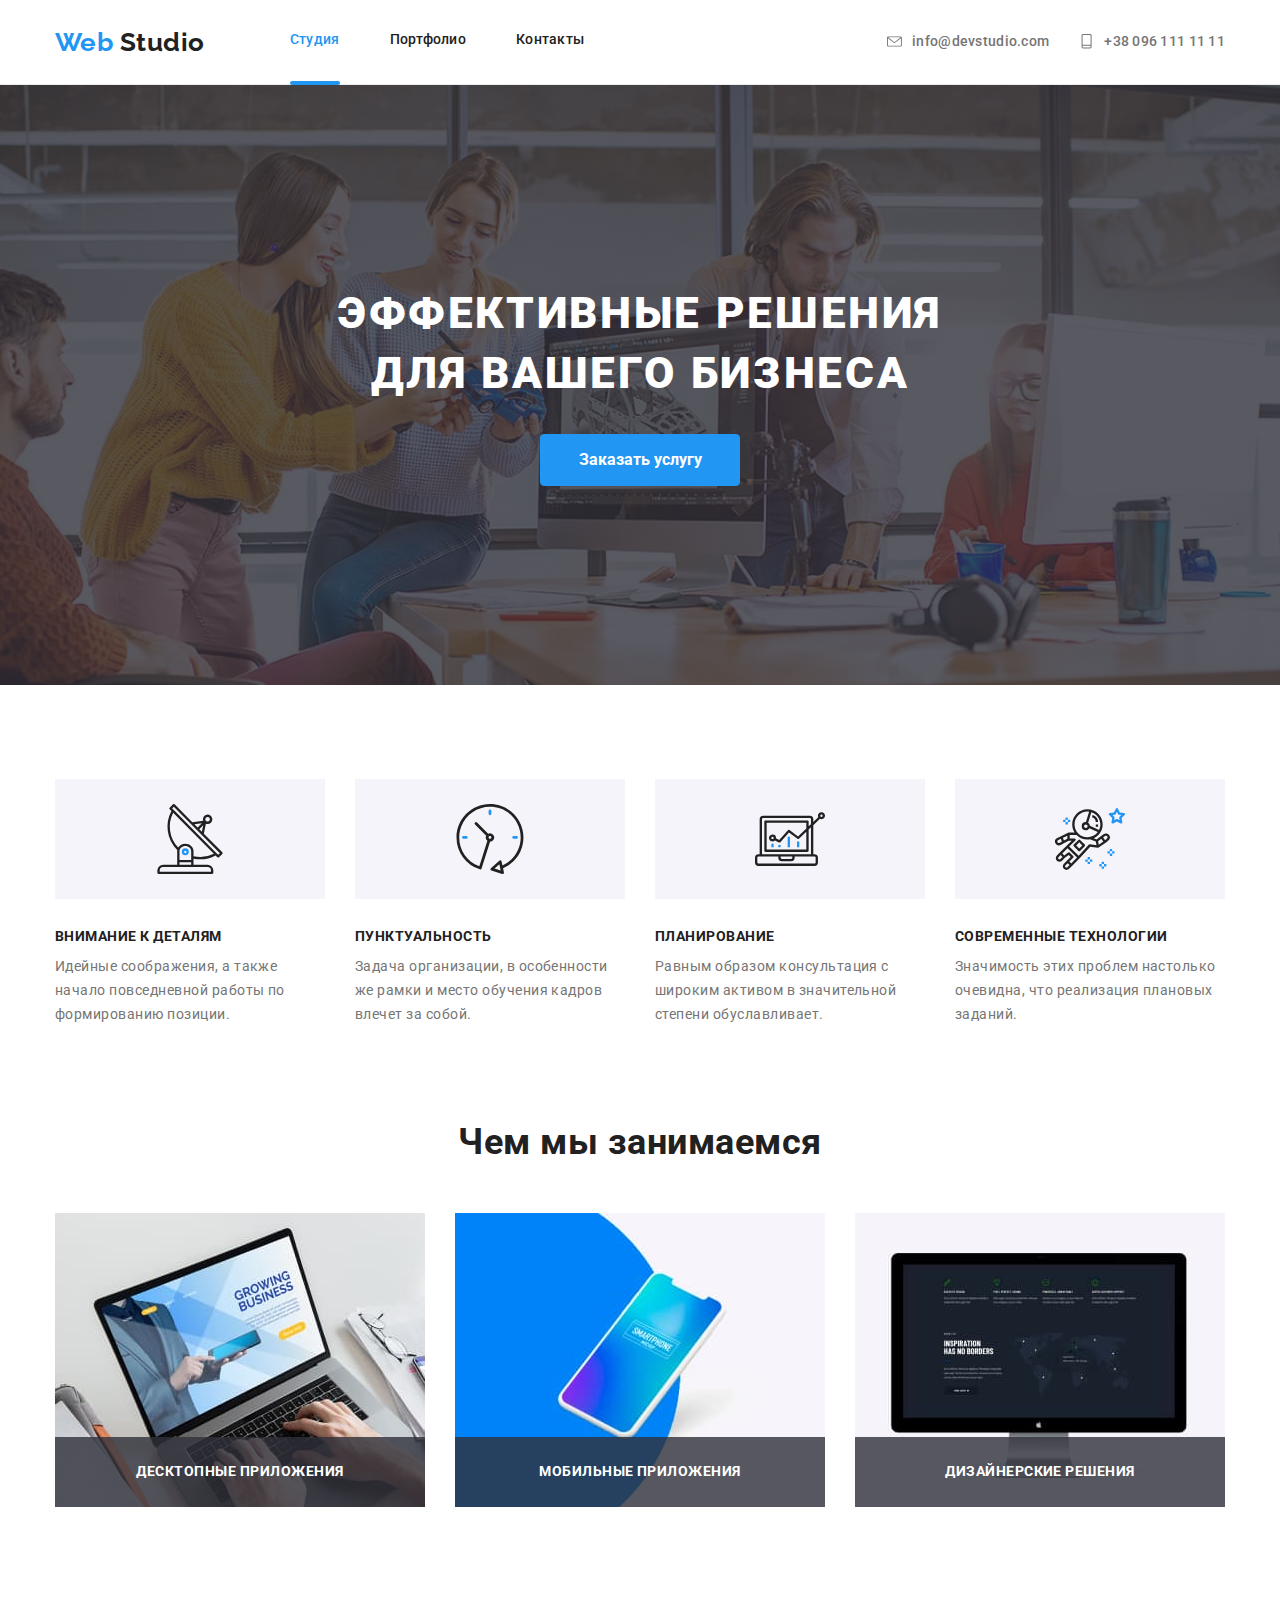
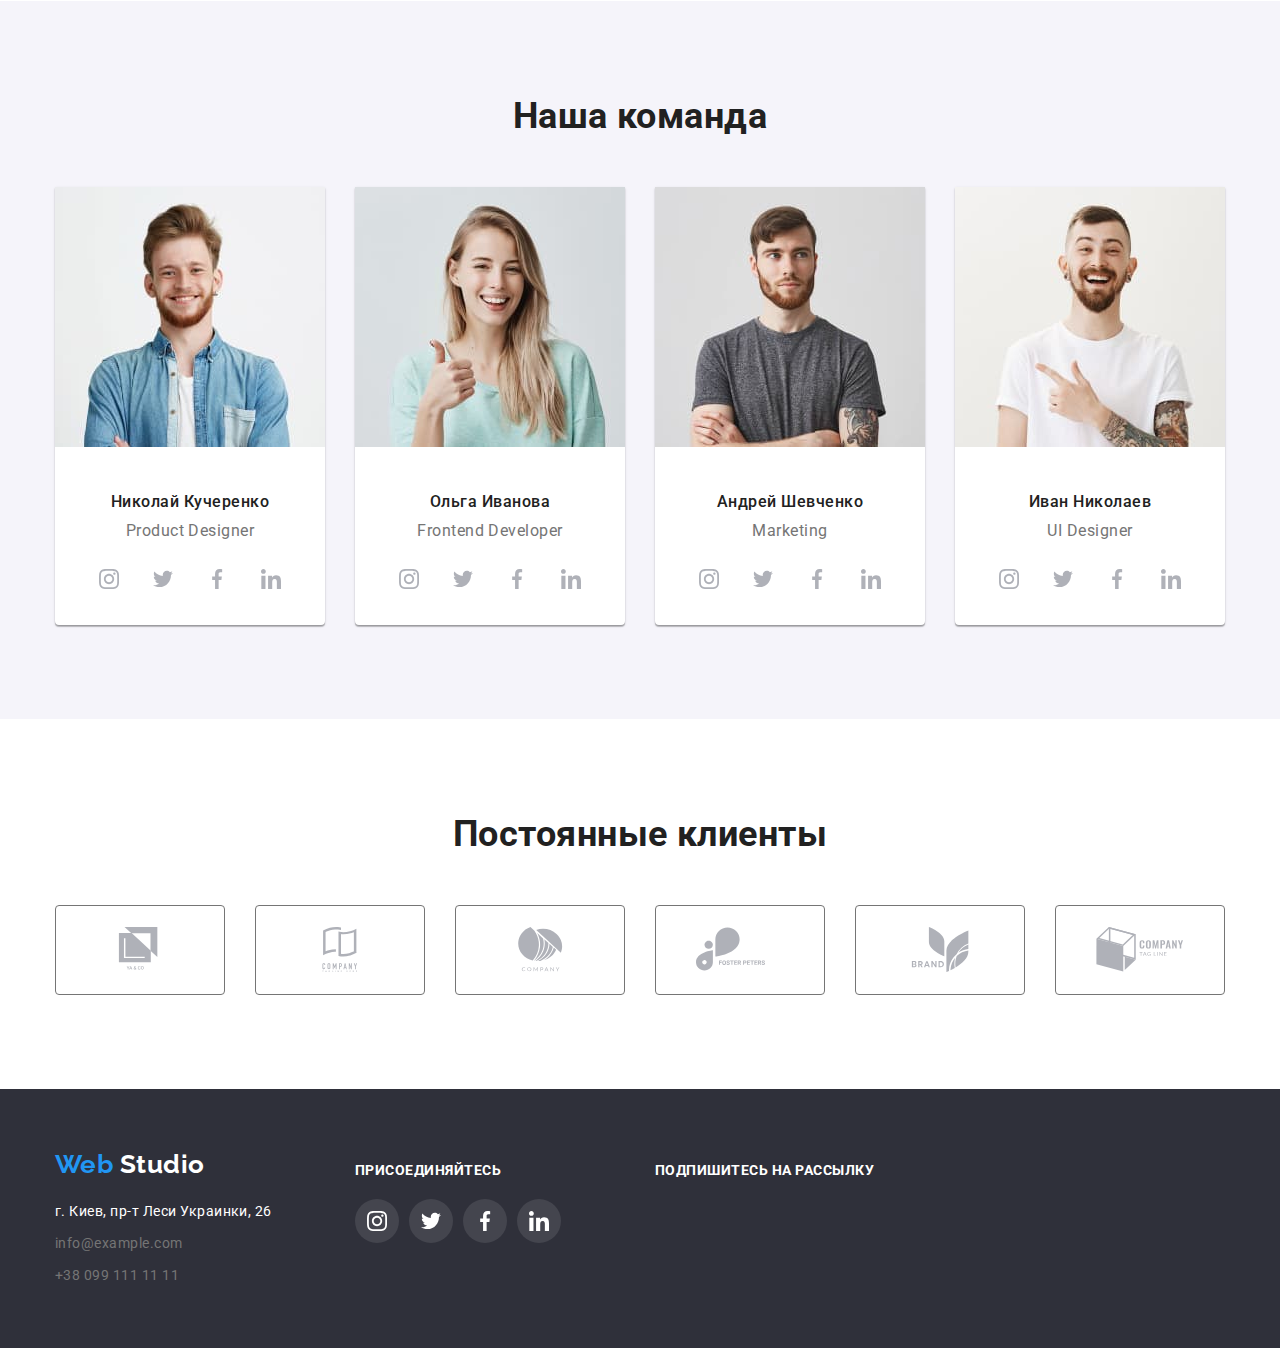
==== index.html @ 61d201f2 "create repository" ====
<!DOCTYPE html>
<html lang="ru">
  <head>
    <meta charset="UTF-8" />
    <meta name="viewport" content="width=device-width, initial-scale=1.0" />
    <title>Document</title>
    <link
      href="https://fonts.googleapis.com/css2?family=Raleway:wght@700&family=Roboto:wght@400;500;700&display=swap"
      rel="stylesheet"
    />
    <link
      rel="stylesheet"
      href="https://cdnjs.cloudflare.com/ajax/libs/modern-normalize/0.6.0/modern-normalize.min.css"
    />
    <link rel="stylesheet" href="./css/styles.css" />
  </head>
  <body class="page">
    <header>
      <div class="container header">
        <a href="./index.html" class="logo">
          Web <span class="logo-color">Studio</span></a
        >
        <nav class="header-nav">
          <ul class="site-nav">
            <li class="item">
              <a href="./index.html" class="link link-current">Студия</a>
            </li>
            <li class="item">
              <a href="./portfolio.html" class="link">Портфолио</a>
            </li>
            <li class="item"><a href="" class="link">Контакты</a></li>
          </ul>
        </nav>
        <ul class="auth-nav">
          <li class="adress">
            <a href="info@devstudio.com" class="adress-link">
              <svg class="svg-item-envelop">
                <use href="./sprite/symb.svg#icon-envelope"></use>
              </svg>
              info@devstudio.com</a
            >
          </li>
          <li class="adress">
            <a href="tel:+380961111111" class="adress-link">
              <svg class="svg-item-envelop">
                <use href="./sprite/symb.svg#icon-telephone"></use>
              </svg>
              +38 096 111 11 11</a
            >
          </li>
        </ul>
      </div>
    </header>
    <main>
      <section class="hero">
        <div class="hero-block">
          <h1 class="hero-title">
            Эффективные решения для вашего бизнеса
          </h1>
          <button class="button">Заказать услугу</button>
        </div>
      </section>
      <section class="section advantages">
        <div class="container">
          <h2 class="section-title visually-hidden">Наши качества</h2>
          <ul class="section-list">
            <li class="advantages-item">
              <h3 class="advantages-item-title">Внимание к деталям</h3>
              <p class="advantages-text">
                Идейные соображения, а также начало повседневной работы по
                формированию позиции.
              </p>
            </li>
            <li class="advantages-item">
              <h3 class="advantages-item-title">Пунктуальность</h3>
              <p class="advantages-text">
                Задача организации, в особенности же рамки и место обучения
                кадров влечет за собой.
              </p>
            </li>
            <li class="advantages-item">
              <h3 class="advantages-item-title">Планирование</h3>
              <p class="advantages-text">
                Равным образом консультация с широким активом в значительной
                степени обуславливает.
              </p>
            </li>
            <li class="advantages-item">
              <h3 class="advantages-item-title">Современные технологии</h3>
              <p class="advantages-text">
                Значимость этих проблем настолько очевидна, что реализация
                плановых заданий.
              </p>
            </li>
          </ul>
        </div>
      </section>
      <section class="section specialty">
        <div class="container">
          <h2 class="section-title skills">Чем мы занимаемся</h2>
          <ul class="section-list">
            <li class="specialty-item">
              <img src="./img/img1.jpg" alt="" width="370" />
              <h3 class="specialty-title">Десктопные приложения</h3>
            </li>
            <li class="specialty-item">
              <img src="./img/box.jpg" alt="" width="370" />
              <h3 class="specialty-title">Мобильные приложения</h3>
            </li>
            <li class="specialty-item">
              <img src="./img/img2.jpg" alt="" width="370" />
              <h3 class="specialty-title">Дизайнерские решения</h3>
            </li>
          </ul>
        </div>
      </section>
      <section class="section team">
        <div class="container">
          <h2 class="section-title title-team">Наша команда</h2>
          <ul class="section-list">
            <li class="team-item">
              <img src="./img/img3.jpg" alt="" width="270" />
              <div class="team-box">
                <h3 class="team-title">Николай Кучеренко</h3>
                <p class="team-worker">Product Designer</p>
                <ul class="icon-list">
                  <li>
                    <a href="#" aria-label="Instagram" class="team-link">
                      <svg class="icon-social-link">
                        <use
                          href="./sprite/symb.svg#icon-social-link-instagram"
                        ></use>
                      </svg>
                    </a>
                  </li>

                  <li>
                    <a href="#" aria-label="Twitter" class="team-link">
                      <svg class="icon-social-link">
                        <use
                          href="./sprite/symb.svg#icon-social-link-twitter"
                        ></use>
                      </svg>
                    </a>
                  </li>
                  <li>
                    <a href="#" aria-label="Facebook" class="team-link">
                      <svg class="icon-social-link">
                        <use
                          href="./sprite/symb.svg#icon-social-link-facebook"
                        ></use>
                      </svg>
                    </a>
                  </li>
                  <li>
                    <a href="#" aria-label="linkedin" class="team-link">
                      <svg class="icon-social-link">
                        <use
                          href="./sprite/symb.svg#icon-social-link-linkedin"
                        ></use>
                      </svg>
                    </a>
                  </li>
                </ul>
              </div>
            </li>
            <li class="team-item">
              <img src="./img/img4.jpg" alt="" width="270" />
              <div class="team-box">
                <h3 class="team-title">Ольга Иванова</h3>
                <p class="team-worker">Frontend Developer</p>
                <ul class="icon-list">
                  <li>
                    <a href="#" aria-label="Instagram" class="team-link">
                      <svg class="icon-social-link">
                        <use
                          href="./sprite/symb.svg#icon-social-link-instagram"
                        ></use>
                      </svg>
                    </a>
                  </li>
                  <li>
                    <a href="#" aria-label="Twitter" class="team-link">
                      <svg class="icon-social-link">
                        <use
                          href="./sprite/symb.svg#icon-social-link-twitter"
                        ></use>
                      </svg>
                    </a>
                  </li>
                  <li>
                    <a href="#" aria-label="Facebook" class="team-link">
                      <svg class="icon-social-link">
                        <use
                          href="./sprite/symb.svg#icon-social-link-facebook"
                        ></use>
                      </svg>
                    </a>
                  </li>
                  <li>
                    <a href="#" aria-label="linkedin" class="team-link">
                      <svg class="icon-social-link">
                        <use
                          href="./sprite/symb.svg#icon-social-link-linkedin"
                        ></use>
                      </svg>
                    </a>
                  </li>
                </ul>
              </div>
            </li>
            <li class="team-item">
              <img src="./img/img5.jpg" alt="" width="270" />
              <div class="team-box">
                <h3 class="team-title">Андрей Шевченко</h3>
                <p class="team-worker">Marketing</p>
                <ul class="icon-list">
                  <li>
                    <a href="#" aria-label="Instagram" class="team-link">
                      <svg class="icon-social-link">
                        <use
                          href="./sprite/symb.svg#icon-social-link-instagram"
                        ></use>
                      </svg>
                    </a>
                  </li>
                  <li>
                    <a href="#" aria-label="Twitter" class="team-link">
                      <svg class="icon-social-link">
                        <use
                          href="./sprite/symb.svg#icon-social-link-twitter"
                        ></use>
                      </svg>
                    </a>
                  </li>
                  <li>
                    <a href="#" aria-label="Facebook" class="team-link">
                      <svg class="icon-social-link">
                        <use
                          href="./sprite/symb.svg#icon-social-link-facebook"
                        ></use>
                      </svg>
                    </a>
                  </li>
                  <li>
                    <a href="#" aria-label="linkedin" class="team-link">
                      <svg class="icon-social-link">
                        <use
                          href="./sprite/symb.svg#icon-social-link-linkedin"
                        ></use>
                      </svg>
                    </a>
                  </li>
                </ul>
              </div>
            </li>
            <li class="team-item">
              <img src="./img/img6.jpg " alt="" width="270" />
              <div class="team-box">
                <h3 class="team-title">Иван Николаев</h3>
                <p class="team-worker">UI Designer</p>
                <ul class="icon-list">
                  <li>
                    <a href="#" aria-label="Instagram" class="team-link">
                      <svg class="icon-social-link">
                        <use
                          href="./sprite/symb.svg#icon-social-link-instagram"
                        ></use>
                      </svg>
                    </a>
                  </li>
                  <li>
                    <a href="#" aria-label="Twitter" class="team-link">
                      <svg class="icon-social-link">
                        <use
                          href="./sprite/symb.svg#icon-social-link-twitter"
                        ></use>
                      </svg>
                    </a>
                  </li>
                  <li>
                    <a href="#" aria-label="Facebook" class="team-link">
                      <svg class="icon-social-link">
                        <use
                          href="./sprite/symb.svg#icon-social-link-facebook"
                        ></use>
                      </svg>
                    </a>
                  </li>
                  <li>
                    <a href="#" aria-label="linkedin" class="team-link">
                      <svg class="icon-social-link">
                        <use
                          href="./sprite/symb.svg#icon-social-link-linkedin"
                        ></use>
                      </svg>
                    </a>
                  </li>
                </ul>
              </div>
            </li>
          </ul>
        </div>
      </section>
      <section class="section customers">
        <div class="container">
          <h2 class="section-title">Постоянные клиенты</h2>
          <ul class="section-list customers-icon">
            <li class="customers-item">
              <a
                href="#"
                aria-label="Ссылка на компанию1"
                class="customers-link"
              >
                <svg class="icon-logo">
                  <use href="./sprite/symb.svg#icon-logo-1"></use>
                </svg>
              </a>
            </li>
            <li class="customers-item">
              <a
                href="#"
                aria-label="Ссылка на компанию2"
                class="customers-link"
              >
                <svg class="icon-logo">
                  <use href="./sprite/symb.svg#icon-logo-2"></use>
                </svg>
              </a>
            </li>
            <li class="customers-item">
              <a
                href="#"
                aria-label="Ссылка на компанию3"
                class="customers-link"
              >
                <svg class="icon-logo">
                  <use href="./sprite/symb.svg#icon-logo-3"></use>
                </svg>
              </a>
            </li>
            <li class="customers-item">
              <a
                href="#"
                aria-label="Ссылка на компанию4"
                class="customers-link"
              >
                <svg class="icon-logo">
                  <use href="./sprite/symb.svg#icon-logo-4"></use>
                </svg>
              </a>
            </li>
            <li class="customers-item">
              <a
                href="#"
                aria-label="Ссылка на компанию5"
                class="customers-link"
              >
                <svg class="icon-logo">
                  <use href="./sprite/symb.svg#icon-logo-5"></use>
                </svg>
              </a>
            </li>
            <li class="customers-item">
              <a
                href="#"
                aria-label="Ссылка на компанию6"
                class="customers-link"
              >
                <svg class="icon-logo">
                  <use href="./sprite/symb.svg#icon-logo-6"></use>
                </svg>
              </a>
            </li>
          </ul>
        </div>
      </section>
    </main>
    <footer class="footer">
      <div class="container footer-blocks">
        <div class="footer-container">
          <a href="./index.html" class="logo logo-footer"
            >Web <span class="logo-color-footer">Studio</span></a
          >
          <address class="footer-nav">
            <span class="footer-title">г. Киев, пр-т Леси Украинки, 26</span>
            <br />
            <a href="info@example.com" class="footer-adress"
              >info@example.com</a
            >
            <br />
            <a href="+380991111111" class="footer-adress">+38 099 111 11 11</a>
          </address>
        </div>
        <div class="footer-secondary-block">
          <b class="footer-title uppercase">присоединяйтесь</b>
          <ul class="icon-list-footer">
            <li class="footer-list">
              <a href="#" aria-label="Instagram" class="footer-icon-link">
                <svg class="icon-social-link-footer">
                  <use
                    href="./sprite/symb.svg#icon-social-link-instagram"
                  ></use>
                </svg>
              </a>
            </li>
            <li class="footer-list">
              <a href="#" aria-label="Twitter" class="footer-icon-link">
                <svg class="icon-social-link-footer">
                  <use href="./sprite/symb.svg#icon-social-link-twitter"></use>
                </svg>
              </a>
            </li>
            <li class="footer-list">
              <a href="#" aria-label="Facebook" class="footer-icon-link">
                <svg class="icon-social-link-footer">
                  <use href="./sprite/symb.svg#icon-social-link-facebook"></use>
                </svg>
              </a>
            </li>
            <li class="footer-list">
              <a href="#" aria-label="linkedin" class="footer-icon-link">
                <svg class="icon-social-link-footer">
                  <use href="./sprite/symb.svg#icon-social-link-linkedin"></use>
                </svg>
              </a>
            </li>
          </ul>
        </div>
        <div class="footer-secondary-block">
          <b class="footer-title uppercase">Подпишитесь на рассылку</b>
        </div>
      </div>
    </footer>
  </body>
</html>
---- css/styles.css ----
:root {
  --primary-text-color: #757575;
  --title-text-color: #212121;
  --white-title-text-color: #ffffff;
  --accent-color: #2196f3;
  --footer-text-color: rgba(255, 255, 255, 0.6);
  --portfolio-button: #f5f4fa;
  --portfolio-text: #757575;
  --background-color-footer: #2f303a;
  --border-color-portfolio: #eeeeee;
  --icon-color: #afb1b8;
  --background-icon-color: rgba(255, 255, 255, 0.1);
  --background-portfolio-img: rgba(33, 150, 243, 0.9);
}

.page {
  background-color: var(--white-title-text-color);
  color: var(--primary-text-color);

  font-family: Roboto, sans-serif;
  letter-spacing: 0.03em;
}
ul {
  list-style: none;
  margin-top: 0px;
  margin-bottom: 0px;
}

img {
  display: block;
  max-width: 100%; 
  height: auto; 
}

a {
  display: block;
  text-decoration: none;
}
main {
   border-top: solid 1px #ECECEC;
}
:hover,
:focus {
  transition: 250ms cubic-bezier(0.4, 0, 0.2, 1);
}
.section-list {
  display: flex;
  padding-left: 0px;
}
.logo {
  color: var(--accent-color);
  font-family: Raleway, sans-serif;
  text-decoration: none;

  font-weight: 700;
  font-size: 26px;
  line-height: 1.19;
  margin-right: 85px;
}
.logo-color {
  color: var(--title-text-color);
}
.logo-color-footer {
  color: var(--white-title-text-color);
}
.container {
  margin-left: auto;
  margin-right: auto;
  width: 1200px;
  padding-left: 15px;
  padding-right: 15px;
}
.section {
  padding-top: 94px;
  padding-bottom: 94px;
}
.visually-hidden {
  position: absolute !important;
  clip: rect(1px 1px 1px 1px); /* IE6, IE7 */
  clip: rect(1px, 1px, 1px, 1px);
  padding: 0 !important;
  border: 0 !important;
  height: 1px !important;
  width: 1px !important;
  overflow: hidden;
}

/*site-nav*/

.container.header {
  display: flex;
  align-items: center;
}
.site-nav {
  display: flex;
  padding-left: 0px;
}
.site-nav .item:not(:last-child) {
  margin-right: 50px;
}
.site-nav .link {
  padding-top: 32px;
  padding-bottom: 32px;
  display: block;
  color: var(--title-text-color);

  letter-spacing: 0.02em;
  text-decoration: none;
  font-weight: 500;
  font-size: 14px;
  line-height: 1.14;
}
.site-nav .link:hover,
.site-nav .link:focus {
  color: var(--accent-color);
}
.site-nav .link-current {
  color: var(--accent-color);
}
.link.link-current::after {
  display: block;
  content: "";
  width: inherit;
  height: 4px;
  background-color: var(--accent-color);
  border-radius: 2px;
  position: relative;
  top: 33px;
} 
.auth-nav {
  display: flex;
  padding-left: 0px;
  margin-left: auto;
  align-items: center;
}
.auth-nav .adress:not(:last-child) {
  margin-right: 30px;
}
.auth-nav .adress-link {
  padding-top: 32px;
  padding-bottom: 32px;
  display: flex;
  color: var(--primary-text-color);
  letter-spacing: 0.02em;
  text-decoration: none;

  font-weight: 500;
  font-size: 14px;
  line-height: 1.14;
}

.svg-item-envelop {
  width: 15px;
  height: 15px;
  fill: var(--primary-text-color);
  margin-right: 10px;
}

.adress-link:hover .svg-item-envelop,
.adress-link:focus .svg-item-envelop {
  fill: var(--accent-color);
}

.adress-link:hover,
.adress-link:focus {
  color: var(--accent-color);
}
.adress-logo {
  margin-right: 10px;
}

/* main*/

.hero {
  letter-spacing: 0.06em;
  text-align: center;
  height: 600px;
  max-width: 1600px;
  margin-left: auto;
  margin-right: auto;
  display: flex;
}
.hero {
  background-image: linear-gradient(
      rgba(47, 48, 58, 0.8),
      rgba(47, 48, 58, 0.8)
    ),
    url(../img/logo-img.jpg);
  background-color: rgba(47, 48, 58, 0.8);
  background-repeat: no-repeat;
  background-position: center;
  background-size: cover;
}
.hero-block {
  max-width: 696px;
  margin: auto;
  flex-direction: column;
  align-items: center;

}
.hero .hero-title,
.hero .button {
  color: var(--white-title-text-color);
}
.hero .hero-title {
  margin-top: 0px;
  margin-bottom: 0px;
  font-weight: 900;
  font-size: 44px;
  line-height: 1.36;
  text-transform: uppercase;
  letter-spacing: 0.06em;
}
.button {
  color: var(--white-title-text-color);
  background-color: var(--accent-color);
  border: 1px solid var(--accent-color);
  margin-top: 30px;
  display: inline-block;
  text-decoration: none;
  font-weight: 700;
  font-size: 16px;
  line-height: 1.87;
  border-radius: 4px;
  padding: 10px 32px;
  min-width: 200px;
}
.button:hover,
.button:focus {
  color: var(--accent-color);
  background-color: var(--white-title-text-color);
}
.section-title {
  color: var(--title-text-color);

  font-weight: 700;
  font-size: 36px;
  line-height: 1.17;
  text-align: center;
  margin-top: 0px;
  margin-bottom: 50px;
}
.section.team-section {
  background-color: var(--portfolio-button);
}

/*advantages*/

.section.advantages {
  padding-bottom: 0px;
}
.advantages .advantages-item:not(:last-child) {
  margin-right: 30px;
}
.advantages-link {
  margin-left: auto;
  margin-right: auto;
  padding: 25px 100px;
  background-color: var(--portfolio-button);
}
.advantages .advantages-item-title {
  color: var(--title-text-color);

  margin-top: 30px;
  margin-bottom: 0px;
  font-weight: 700;
  font-size: 14px;
  line-height: 1.14;
  text-transform: uppercase;
}
.advantages-text {
  font-size: 14px;
  line-height: 1.71;
  margin-top: 10px;
  margin-bottom: 0px;
}
.advantages-item {
  width: 270px;
}
.advantages-item::before {
  display: block;
  content: "";
  height: 120px;
  background-repeat: no-repeat;
  background-position: center;
  background-color: var(--portfolio-button);
}
.advantages-item:nth-child(1)::before {
  background-image: url(../img/antenna1.svg);
}
.advantages-item:nth-child(2)::before {
  background-image: url(../img/clock1.svg);
}
.advantages-item:nth-child(3)::before {
  background-image: url(../img/diagram1.svg);
}
.advantages-item:nth-child(4)::before {
  background-image: url(../img/astronaut1.svg);
}

/*specialty*/

.specialty .specialty-item:not(:last-child) {
  margin-right: 30px;
}
.specialty-item {
  width: 370px;
  position: relative;
}
.specialty-title {
  color: var(--white-title-text-color);
  background-image: linear-gradient(
    rgba(47, 48, 58, 0.8) 80%,
    rgba(47, 48, 58, 0.8) 80%
  );

  position: absolute;
  bottom: 0px;
  width: 100% ;

  padding-top: 27px;
  padding-bottom: 27px;
  font-weight: 700;
  font-size: 14px;
  line-height: 1.14;
  text-align: center;
  text-transform: uppercase;
  margin-top: 0px;
  margin-bottom: 0px;
  
}

/*team*/

.section.team {
  background-color: var(--portfolio-button);
}
.team .team-item:not(:last-child) {
  margin-right: 30px;
}
.team-item {
  width: 270px;
  background-color: var(--white-title-text-color);
  box-shadow: 0px 2px 1px rgba(0, 0, 0, 0.2), 0px 1px 1px rgba(0, 0, 0, 0.14),
    0px 1px 3px rgba(0, 0, 0, 0.12);
  border-radius: 0px 0px 4px 4px;
}
.team-box {
  padding: 30px 32px 24px;
}
.icon-social-link {
  width: 20px;
  height: 20px;
  fill: var(--icon-color);
}
.team-link {
  width: 44px;
  height: 44px;
  background-color: var(--white-title-text-color);
  display: flex;
  align-items: center;
  justify-content: center;
  margin-right: 10px;
  border-radius: 50%;
}
.icon-list {
  padding-left: 0px;
  display: flex;
  margin-top: 16px;
  justify-content: space-between;
}
.team-title {
  color: var(--title-text-color);
  margin-bottom: 0px;
  font-weight: 500;
  font-size: 16px;
  line-height: 1.18;
  text-align: center;
}
.team-link:hover .icon-social-link,
.team-link:focus .icon-social-link {
  fill: var(--white-title-text-color);
}
.team-link:hover,
.team-link:focus {
  background-color: var(--accent-color);
}
.team-worker {
  font-size: 16px;
  line-height: 1.18;
  text-align: center;
  margin-top: 10px;
  margin-bottom: 0px;
}

/*customers*/

.icon-logo {
  fill: var(--icon-color);
  width: 88px;
  height: 45px;
}
.section-list.customers-icon {
  display: flex
  align-items: center; 
  justify-content: center; 
}
.customers .customers-item:not(:last-child) {
  margin-right: 30px;
}
.customers-link {
  width: 170px;
  height: 90px;
  display: flex;
  align-items: center; 
  justify-content: center; 
  border: solid 1px;
  color: inherit;
  border-radius: 4px;
}
.customers-link:hover,
.customers-link:focus {
  color: var(--accent-color);
}
.customers-link:hover .icon-logo,
.customers-link:focus .icon-logo {
  fill: var(--accent-color)
}

/*footer*/

.footer-container {
  display: block;
  font-size: 14px;
  line-height: 1.71;
}
.logo-footer {
  padding-bottom: 20px;
  display: block;
}
.footer {
  background-color: var(--background-color-footer);
  padding-top: 60px;
  padding-bottom: 60px;
}
.container.footer-blocks {
  display: flex;
  /* align-items: center; */
}
.footer-blocks div {
  width: calc((50% - 45px) / 2);
  margin-right: 30px;
}
.footer-blocks div:last-child {
  width: calc(50% - 15px);
  margin-right: 0px;
}
.icon-list-footer {
  padding-left: 0px;
  display: flex;
  margin-top: 20px;
}
.icon-social-link-footer {
  width: 20px;
  height: 20px;
  fill: var(--white-title-text-color);
}
.footer-icon-link {
  display: flex;
  width: 44px;
  height: 44px;
  background-color: rgba(255, 255, 255, 0.1);
  align-items: center;
  justify-content: center;
  border-radius: 50%;
}
.footer-list:not(:last-child) {
  margin-right: 10px;
}

.footer-icon-link:hover,
.footer-icon-link:focus {
  background-color: var(--accent-color);
}
.footer-adress:hover,
.footer-adress:focus {
  color: var(--accent-color);
}
.footer-nav {
  font-style: normal;
}
.footer-title {
  color: var(--white-title-text-color);
  font-size: 14px;
  line-height: 1.71;
}
.footer-title.uppercase {
  text-transform: uppercase;
  font-weight: bold;
  font-size: 14px;
  line-height: 1.14;
}
.footer-adress {
  color: var(--primary-text-color);
  font-size: 14px;
  line-height: 1.71;
  text-decoration: none;
  display: inline-block;
  margin-top: 8px;
}
.footer-secondary-block {
  padding-top: 12px;
}

/*portfolio*/

.portfolio-page {
  padding-bottom: 94px;
}
.portfolio-main-title {
  margin-top: 0px;
  margin-bottom: 0px;
  display: none;
}
.button-list {
  padding-left: 0px;
  padding-bottom: 34px;
  display: flex;
  justify-content: center;
}
.button-item:not(:last-child) {
  margin-right: 8px;
}
.button-portfolio {
  padding: 6px 22px;
  font-weight: 500;
  font-size: 16px;
  line-height: 1.62;
  color: var(--title-text-color);
  background-color: var(--portfolio-button);
  border-style: none;
  border-radius: 4px;
}
.button-portfolio:hover,
.button-portfolio:focus {
  color: var(--white-title-text-color);
  background-color: var(--accent-color);
  box-shadow: 0px 2px 2px rgba(0, 0, 0, 0.12), 0px 1px 2px rgba(0, 0, 0, 0.08),
    0px 3px 1px rgba(0, 0, 0, 0.1);
}

.button-link .button-item:not(:last-child) {
  margin-right: 8px;
}
.portfolio-list {
  padding-left: 0px;
  display: flex;
  flex-wrap: wrap;
}
.portfolio-list .portfolio-item:not(:last-child) {
  margin-right: 30px;
  margin-bottom: 30px;
}
.portfolio-list .portfolio-item:nth-child(3n) {
  margin-right: 0px;
}

.portfolio-list .portfolio-item:nth-last-child(-n + 3) {
  margin-bottom: 0px;
}

.portfolio-item {
  width: 370px;
  border: 1px solid var(--border-color-portfolio);
}
.porfolio-icon-link {
  padding: 13.8px 12px;
}
.portfolio-list-text {
  padding: 20px 24px;
}
.portfolio-titles {
  color: var(--title-text-color);

  font-weight: 700;
  font-size: 18px;
  line-height: 2;
  letter-spacing: 0.06em;
  margin-top: 0px;
  margin-bottom: 0px;
}
.portfolio-text {
  color: var(--portfolio-text);
  font-size: 16px;
  line-height: 1.87;
  letter-spacing: 0.06em;
  margin-top: 0px;
  margin-bottom: 0px;
}
.portfolio-text-accent {
  color: var(--white-title-text-color);
  /* background-color: var(--accent-color); */

  font-size: 18px;
  line-height: 1.56;
  margin-top: 0px;
  margin-bottom: 0px;
  position: absolute;
  top: 100%;
  left: 50%;
  transform: translate(-50%, 100%);
  width: 100%;
  padding: 24px;
  opacity: 0;
   transition: all 250ms cubic-bezier(0.4, 0, 0.2, 1);
}
.portfolio-item:hover,
.portfolio-item:focus {
  box-shadow: 1px 4px 6px rgba(0, 0, 0, 0.16), 0px 4px 4px rgba(0, 0, 0, 0.06),
    0px 1px 1px rgba(0, 0, 0, 0.12);
}
.portfolio-item:hover .image-wrap::before,
.portfolio-item:focus .image-wrap::before {
  opacity: 1;
  transform: translateY(0);
  transition: all 250ms cubic-bezier(0.4, 0, 0.2, 1);
}
.portfolio-item:hover .portfolio-text-accent,
.portfolio-item:focus .portfolio-text-accent {
  opacity: 1;
  top: 50%;
  transform: translate(-50%, -50%);
}
.image-wrap::before {
  content: "";
  display: block;
  width: 100%;
  height: 100%;
  background-color: var(--background-portfolio-img);
  position: absolute; 
  opacity: 0;
  transition: all 250ms cubic-bezier(0.4, 0, 0.2, 1);
  transform: translateY(100%);
}
.portfolio-links {
  text-decoration: none;
}
.image-wrap {
  position: relative;
  overflow: hidden;
}
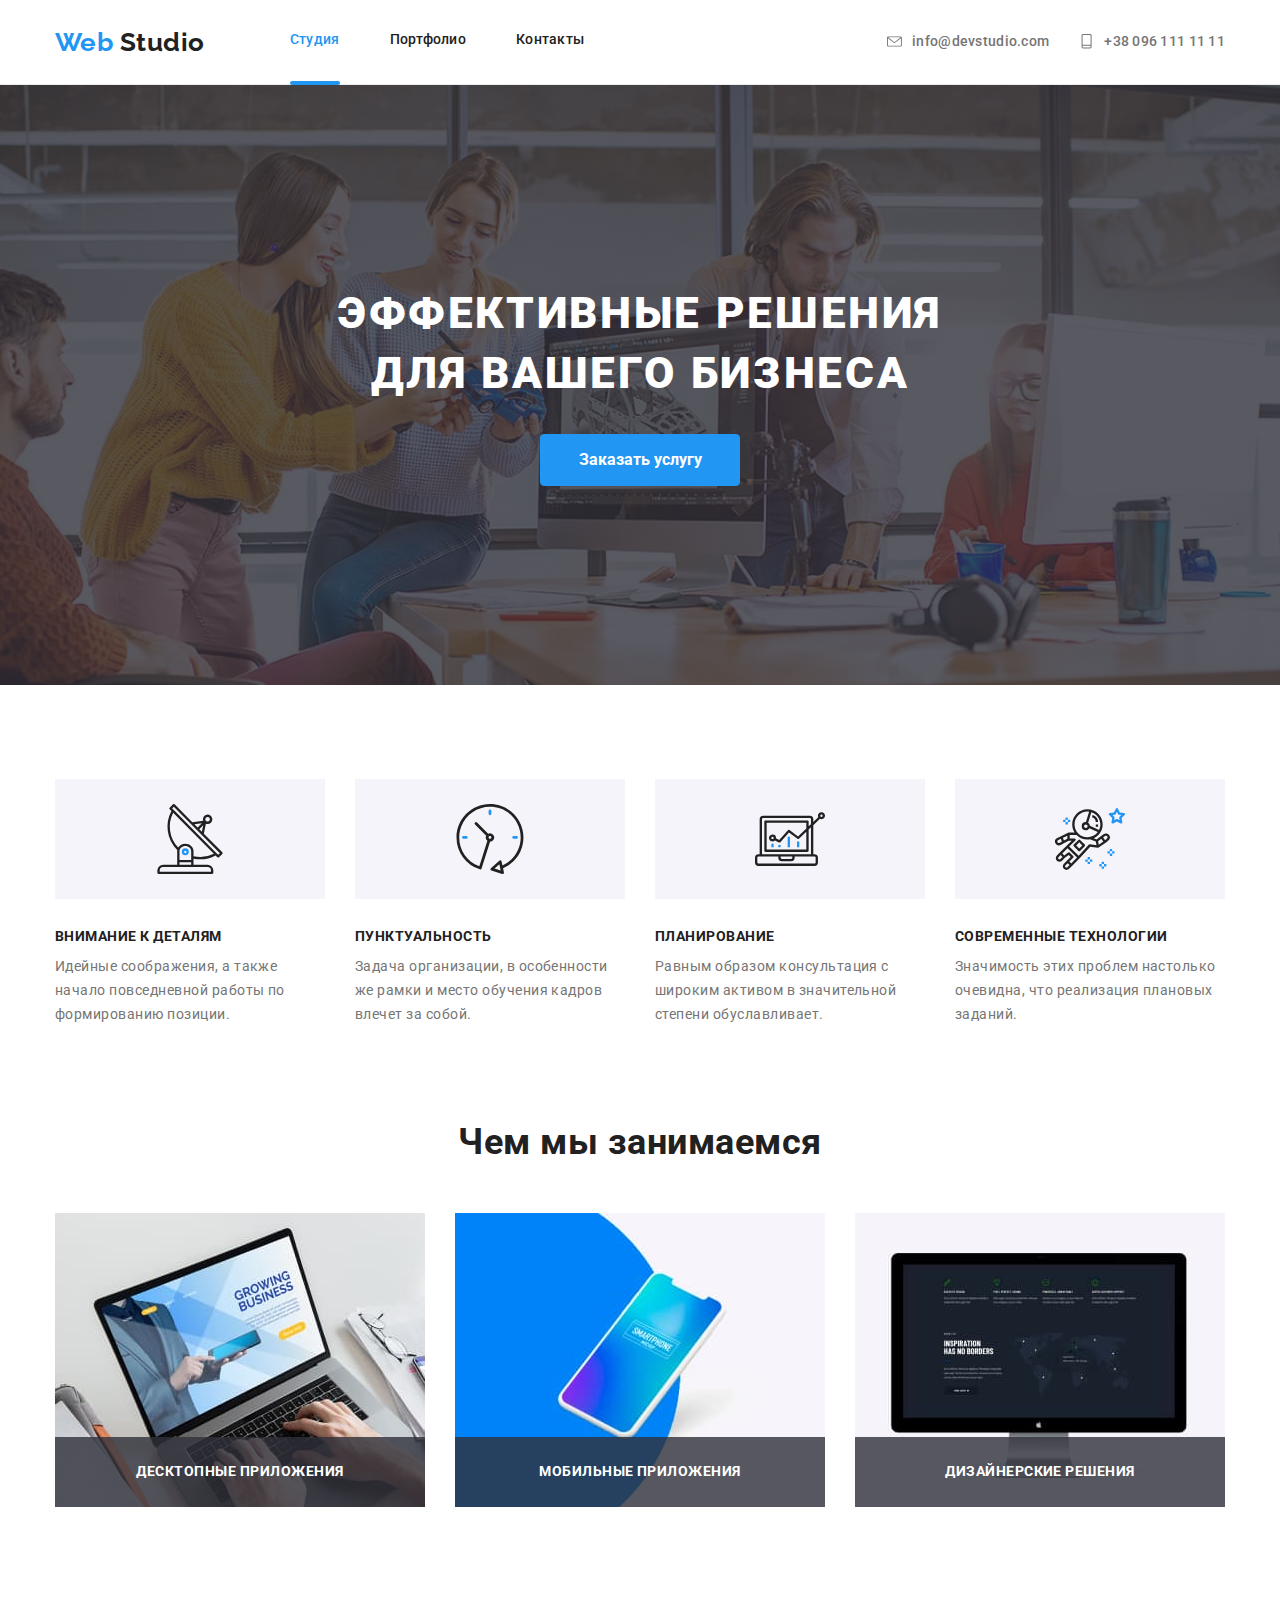
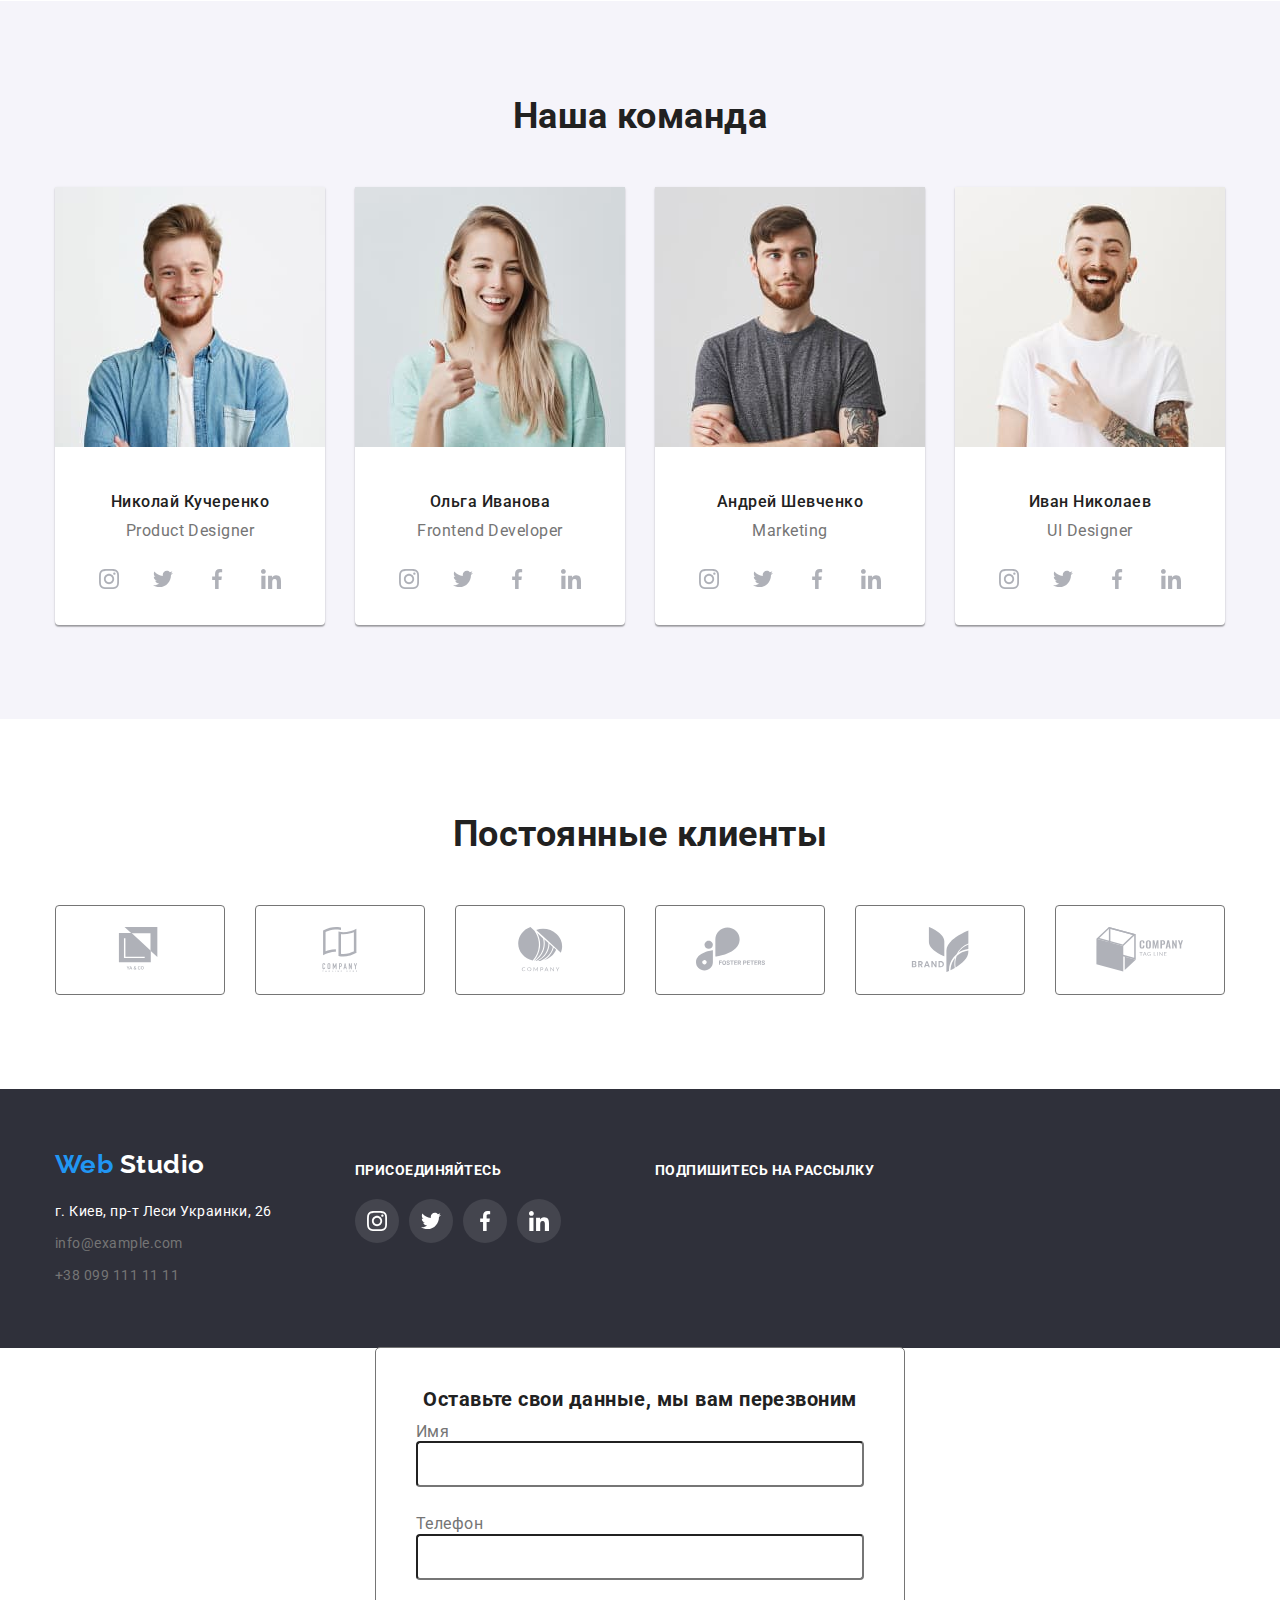
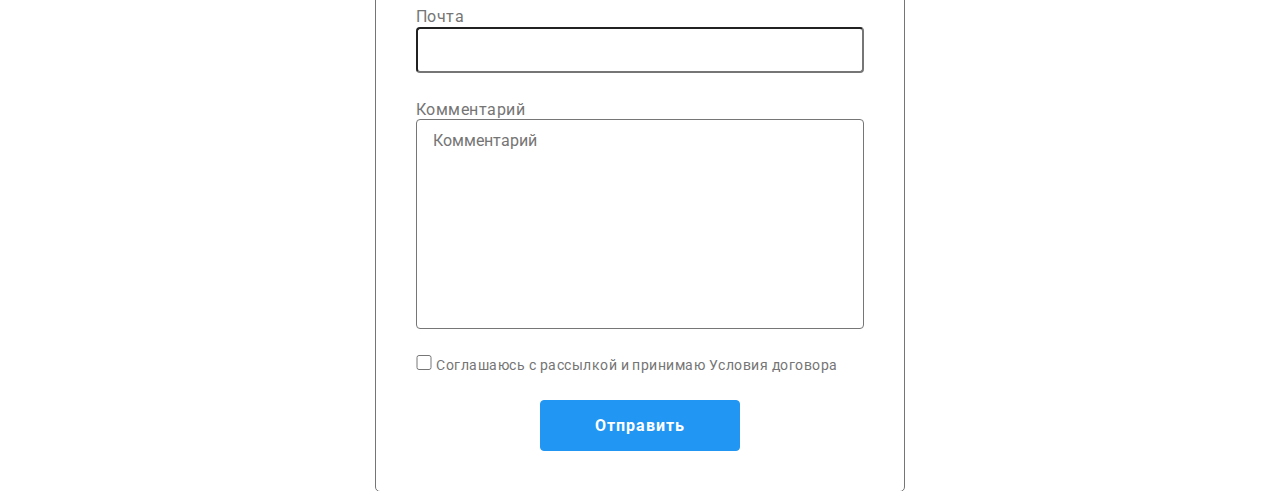
==== commit a4c84236: "1 block" ====
--- a/index.html
+++ b/index.html
@@ -432,5 +432,38 @@
         </div>
       </div>
     </footer>
+    <form>
+      <h2 class="form-title">Оставьте свои данные, мы вам перезвоним</h2>
+      <p class="form-field">
+        <label for="name" ></label>Имя</label>
+        <input type="text" name="name" id="name" />
+      </p>
+      <p class="form-field">
+        <label for="tel" ></label>Телефон</label>
+        <input type="tel" name="tel" id="tel" />
+      </p>
+      <p class="form-field">
+        <label for="mail" ></label>Почта</label>
+        <input type="email" name="mail" id="mail" />
+      </p>
+      <p class="form-comment">
+        <label for="comment" ></label>Комментарий</label>
+        <textarea
+          name="comment"
+          id="comment"
+          rows="10"
+          class="comment"
+          placeholder="Комментарий"
+        ></textarea>
+      </p>
+      <p class="checkbox">
+        <input type="checkbox" name="topik" value="agree " id="agree" />
+        <label for="agree" class="checkbox-label"
+          >Соглашаюсь с рассылкой и принимаю Условия договора</label
+        >
+      </p>
+
+      <button type="submit" class="button-form">Отправить</button>
+    </form>
   </body>
 </html>
--- a/css/styles.css
+++ b/css/styles.css
@@ -11,6 +11,7 @@
   --icon-color: #afb1b8;
   --background-icon-color: rgba(255, 255, 255, 0.1);
   --background-portfolio-img: rgba(33, 150, 243, 0.9);
+  --background-color-button-form: #188CE8;
 }
 
 .page {
@@ -649,3 +650,80 @@
   position: relative;
   overflow: hidden;
 }
+
+/* form */
+p {
+ margin: 0px;
+}
+form {
+ width: 528px;
+ outline: 1px solid;
+ border-radius: 4px;
+ margin-left: auto;
+ margin-right: auto;
+ padding: 40px;
+}
+.form-title {
+  margin-top: 0px;
+  margin-bottom: 12px;
+  font-weight: 700; 
+  font-size: 20px;
+  line-height: 1.15;
+  text-align: center;
+  color: var(--title-text-color);
+}
+.form-field {
+  margin-bottom: 28px;
+  display: flex;
+  flex-direction: column;
+}
+.form-field input {
+  width: 100%;
+  padding-top: 12px;
+  padding-bottom: 12px;
+  border-radius: 4px;
+}
+
+textarea {
+  resize: none;
+}
+.form-comment {
+  margin-top: 0px;
+  margin-bottom: 20px;
+}
+
+.comment {
+  padding: 12px 16px;
+  width: 100%;
+  border-radius: 4px;
+}
+.checkbox input[type="checkbox"] {
+  width: 16px;
+  height: 15px;
+  margin-bottom: 30px;
+}
+.checkbox-label {
+  font-size: 14px;
+line-height: 1.71;
+}
+.button-form {
+  color: var(--white-title-text-color);
+  background-color: var(--accent-color);
+  border: 1px solid var(--accent-color);
+  display: block;
+  font-weight: 700;
+  font-size: 16px;
+  line-height: 1.87;
+  letter-spacing: 0.06em;
+  border-radius: 4px;
+  padding: 10px;
+  min-width: 200px;
+  margin-left: auto;
+  margin-right: auto;
+
+}
+.button-form:hover,
+.button-form:focus {
+  color: var(--accent-color);
+  background-color: var(--background-color-button-form);
+  box-shadow: 0px 4px 4px rgba(0, 0, 0, 0.15);  
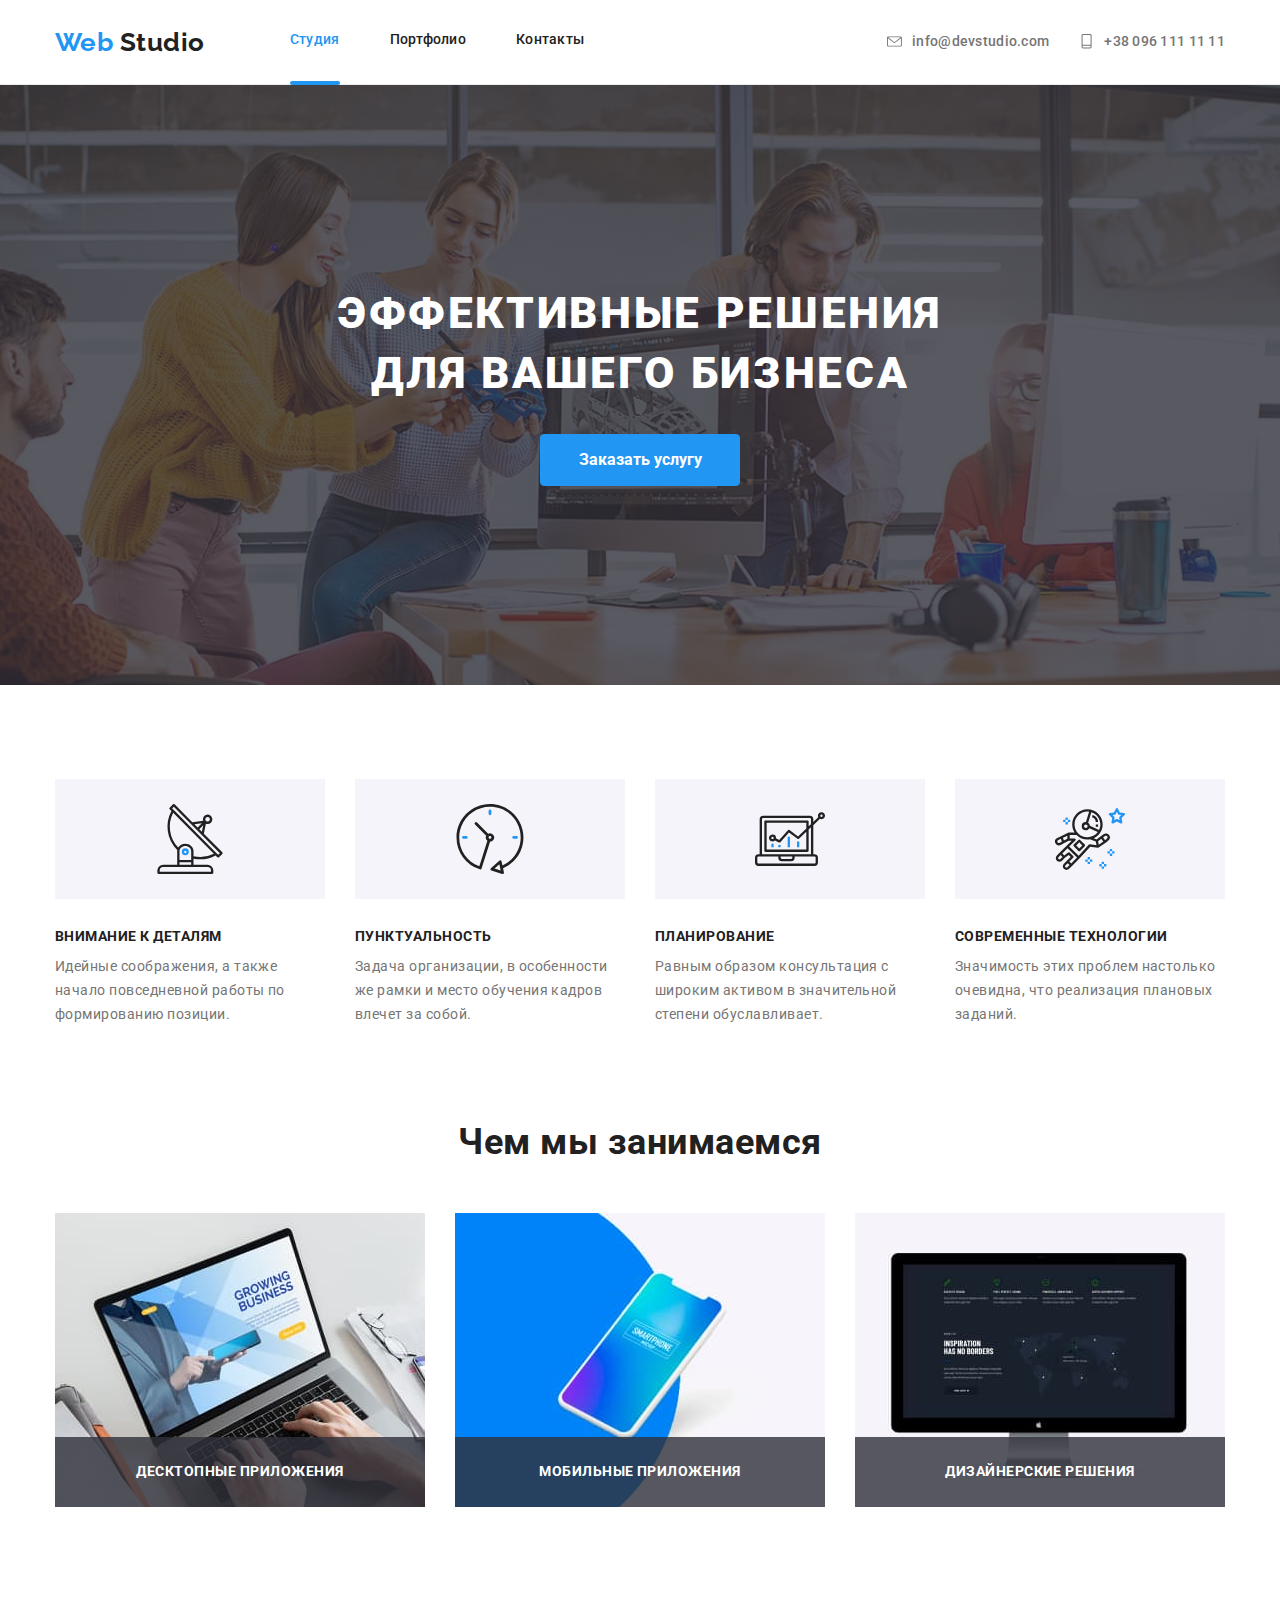
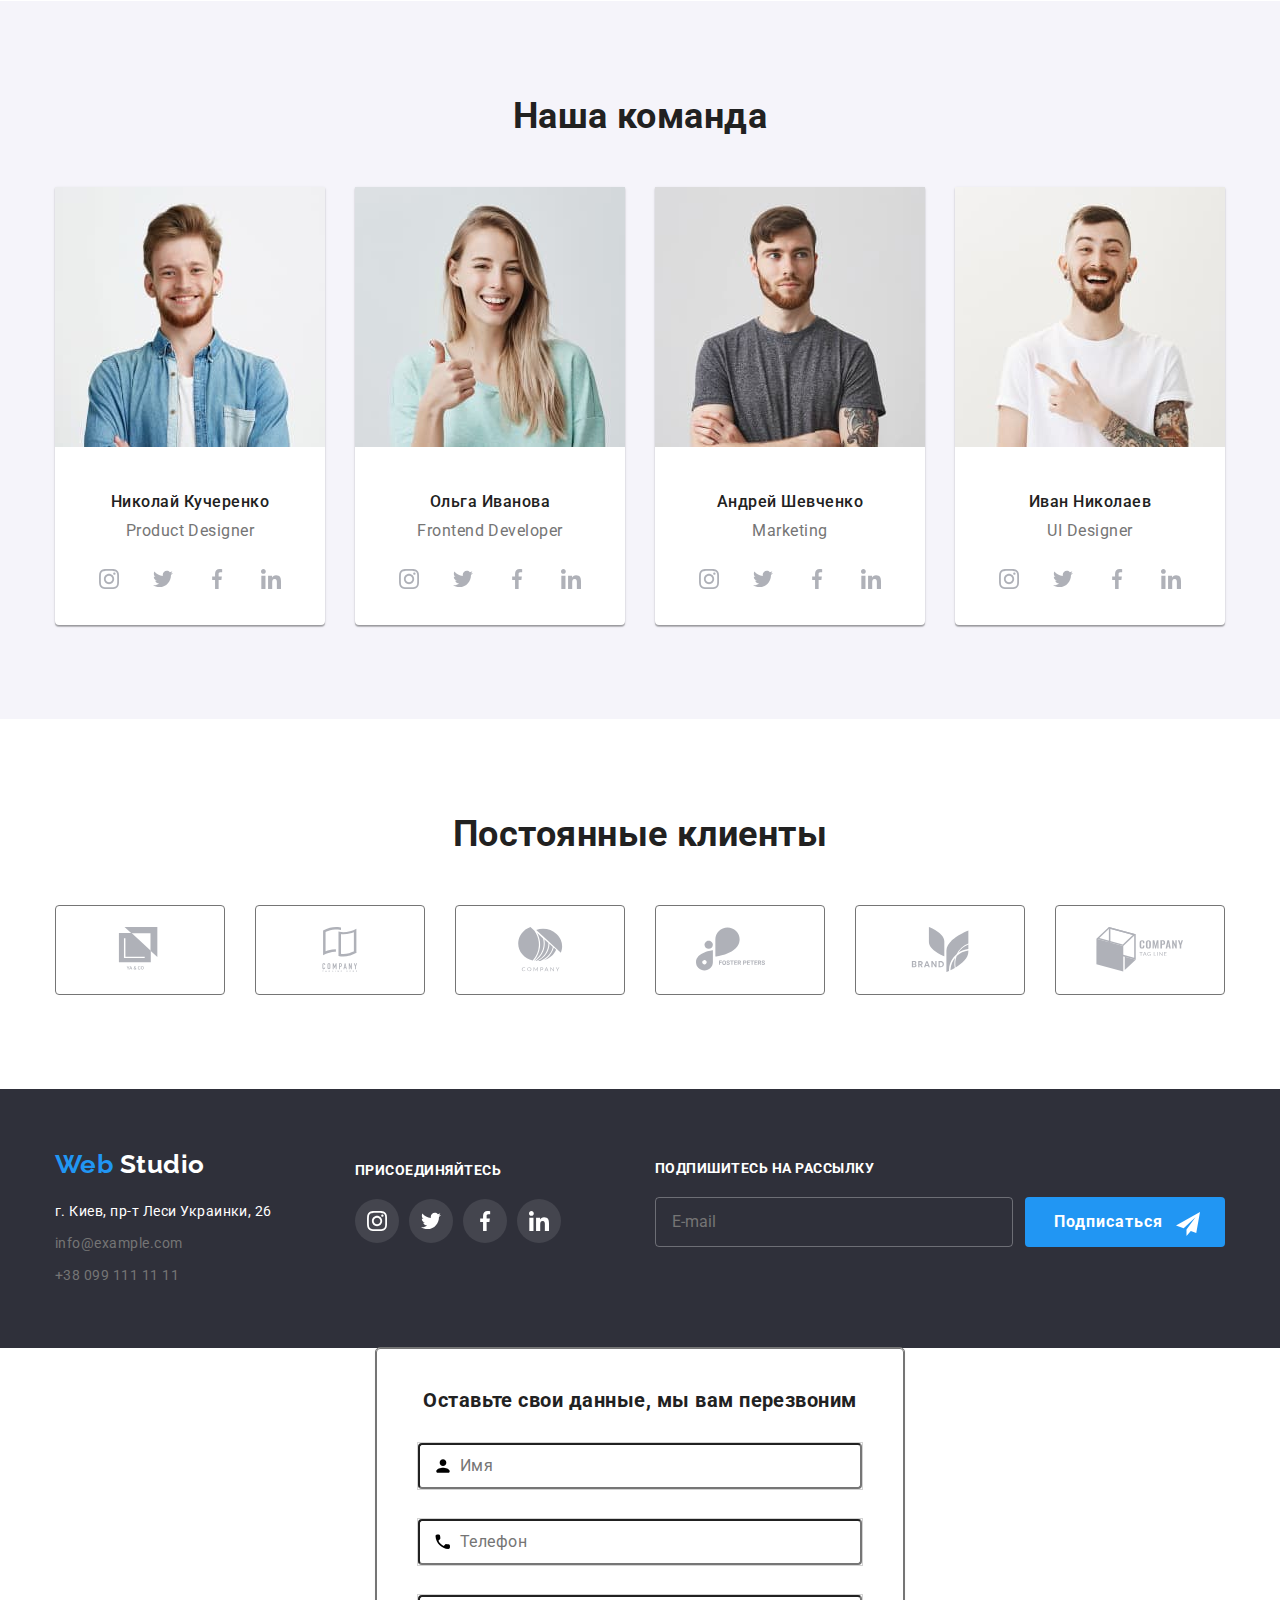
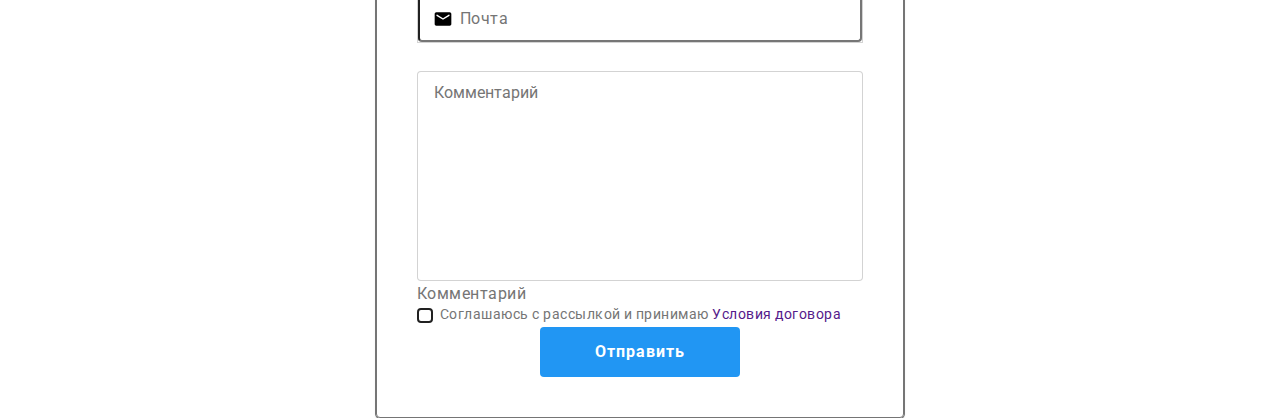
==== commit c8a6c212: "df" ====
--- a/index.html
+++ b/index.html
@@ -428,26 +428,68 @@
           </ul>
         </div>
         <div class="footer-secondary-block">
-          <b class="footer-title uppercase">Подпишитесь на рассылку</b>
+          <form class="form-footer">
+            <b class="footer-title uppercase">Подпишитесь на рассылку</b>
+            <!-- <label for="mail"></label>Почта</label> -->
+            <div class="footer-form-position">
+              <input
+                class="input-footer"
+                type="email"
+                name="mail"
+                id="mail"
+                placeholder="E-mail"
+              />
+              <button type="submit" class="button-footer">Подписаться</button>
+              <svg class="icon-telegram">
+                <use href="./sprite/symb.svg#icon-telegram"></use>
+              </svg>
+            </div>
+          </form>
         </div>
       </div>
     </footer>
-    <form>
+    <form class="form-main">
       <h2 class="form-title">Оставьте свои данные, мы вам перезвоним</h2>
       <p class="form-field">
-        <label for="name" ></label>Имя</label>
-        <input type="text" name="name" id="name" />
+        <input
+          class="form-input"
+          type="text"
+          name="name"
+          id="name"
+          placeholder=" "
+        />
+        <label class="form-label" for="name">Имя</label>
+        <svg class="icon-input">
+          <use href="./sprite/symb.svg#icon-person-modal"></use>
+        </svg>
       </p>
       <p class="form-field">
-        <label for="tel" ></label>Телефон</label>
-        <input type="tel" name="tel" id="tel" />
+        <input
+          class="form-input"
+          type="tel"
+          name="tel"
+          id="tel"
+          placeholder=" "
+        />
+        <label class="form-label" for="tel">Телефон</label>
+        <svg class="icon-input">
+          <use href="./sprite/symb.svg#icon-phone-modal"></use>
+        </svg>
       </p>
       <p class="form-field">
-        <label for="mail" ></label>Почта</label>
-        <input type="email" name="mail" id="mail" />
+        <input
+          class="form-input"
+          type="email"
+          name="mail"
+          id="mail"
+          placeholder=" "
+        />
+        <label class="form-label" for="mail">Почта</label>
+        <svg class="icon-input">
+          <use href="./sprite/symb.svg#icon-email-modal"></use>
+        </svg>
       </p>
       <p class="form-comment">
-        <label for="comment" ></label>Комментарий</label>
         <textarea
           name="comment"
           id="comment"
@@ -455,15 +497,29 @@
           class="comment"
           placeholder="Комментарий"
         ></textarea>
+        <label for="comment">Комментарий</label>
       </p>
       <p class="checkbox">
-        <input type="checkbox" name="topik" value="agree " id="agree" />
         <label for="agree" class="checkbox-label"
-          >Соглашаюсь с рассылкой и принимаю Условия договора</label
+          ><input
+            class="checkbox-input"
+            type="checkbox"
+            name="topik"
+            value="agree "
+            id="agree"
+          /><span class="checkbox-icon">
+            <svg class="icon-check-modal">
+              <use href="./sprite/symb.svg#icon-check-modal"></use>
+            </svg>
+          </span>
+          Соглашаюсь с рассылкой и принимаю
+          <a href="">Условия договора</a></label
         >
       </p>
-
       <button type="submit" class="button-form">Отправить</button>
+      <!-- <svg class="icon-close">
+        <use href="./sprite/symb.svg#icon-close"></use>
+      </svg> -->
     </form>
   </body>
 </html>
--- a/css/styles.css
+++ b/css/styles.css
@@ -12,6 +12,7 @@
   --background-icon-color: rgba(255, 255, 255, 0.1);
   --background-portfolio-img: rgba(33, 150, 243, 0.9);
   --background-color-button-form: #188CE8;
+  --border-botton-color: rgba(255, 255, 255, 0.3);
 }
 
 .page {
@@ -34,7 +35,7 @@
 }
 
 a {
-  display: block;
+  /* display: block; */
   text-decoration: none;
 }
 main {
@@ -419,10 +420,6 @@
   color: inherit;
   border-radius: 4px;
 }
-.customers-link:hover,
-.customers-link:focus {
-  color: var(--accent-color);
-}
 .customers-link:hover .icon-logo,
 .customers-link:focus .icon-logo {
   fill: var(--accent-color)
@@ -497,7 +494,7 @@
 }
 .footer-title.uppercase {
   text-transform: uppercase;
-  font-weight: bold;
+  font-weight: 700;
   font-size: 14px;
   line-height: 1.14;
 }
@@ -512,6 +509,53 @@
 .footer-secondary-block {
   padding-top: 12px;
 }
+.form-footer {
+
+}
+.input-footer {
+  display: block;
+  min-width: 358px;
+  padding-top: 15px;
+  padding-bottom: 15px;
+  padding-left: 16px;
+  border-radius: 4px;
+  background-color: inherit;
+  border: 1px solid var(--border-botton-color);
+  margin-right: 12px;
+}
+.footer-form-position {
+  display: flex;
+  justify-content: space-between;
+  position: relative;
+  
+}
+.button-footer {
+  color: var(--white-title-text-color);
+  background-color: var(--accent-color);
+  border: 1px solid var(--accent-color);
+  /* display: block; */
+  font-weight: 700;
+  font-size: 16px;
+  line-height: 1.87;
+  letter-spacing: 0.06em;
+  border-radius: 4px;
+  padding: 10px 62px 10px 29px;
+  min-width: 200px;
+  border-style: none;
+  /* margin-left: auto;
+  margin-right: auto; */
+}
+.form-footer > .footer-title {
+  display: block;
+  margin-bottom: 20px;
+}
+.icon-telegram {
+  position: absolute;
+  width: 24px;
+  right: -275px;
+  top: -48px;
+}
+
 
 /*portfolio*/
 
@@ -655,17 +699,20 @@
 p {
  margin: 0px;
 }
-form {
+.form-main {
  width: 528px;
  outline: 1px solid;
+ border: 1px solid;
  border-radius: 4px;
  margin-left: auto;
  margin-right: auto;
  padding: 40px;
+ box-shadow: 0px 2px 1px rgba(0, 0, 0, 0.2), 0px 1px 1px rgba(0, 0, 0, 0.14), 0px 1px 3px rgba(0, 0, 0, 0.12);
+ position: relative;
 }
 .form-title {
   margin-top: 0px;
-  margin-bottom: 12px;
+  margin-bottom: 30px;
   font-weight: 700; 
   font-size: 20px;
   line-height: 1.15;
@@ -676,26 +723,28 @@
   margin-bottom: 28px;
   display: flex;
   flex-direction: column;
-}
-.form-field input {
+  position: relative;
+  border: 1px solid rgba(33, 33, 33, 0.2);
+}
+/* .form-field .input {
   width: 100%;
   padding-top: 12px;
   padding-bottom: 12px;
-  border-radius: 4px;
-}
-
-textarea {
-  resize: none;
-}
+  border-radius: 4px; */
+}
+
 .form-comment {
   margin-top: 0px;
   margin-bottom: 20px;
+  
 }
 
 .comment {
   padding: 12px 16px;
   width: 100%;
   border-radius: 4px;
+  resize: none;
+  border: 1px solid rgba(33, 33, 33, 0.2);
 }
 .checkbox input[type="checkbox"] {
   width: 16px;
@@ -720,6 +769,7 @@
   min-width: 200px;
   margin-left: auto;
   margin-right: auto;
+  border-style: none;
 
 }
 .button-form:hover,
@@ -727,3 +777,70 @@
   color: var(--accent-color);
   background-color: var(--background-color-button-form);
   box-shadow: 0px 4px 4px rgba(0, 0, 0, 0.15);  
+}
+.form-input:focus + .form-label,
+.form-input:not(:placeholder-shown) + .form-label {
+  color: var(--accent-color);
+  transform: translateY(-50px) translateX(-30px);
+  /* border: var(--accent-color); */
+  
+}
+.form-input {
+  width: 100%;
+  padding-top: 12px;
+  padding-bottom: 12px;
+  padding-left: 42px;
+  border-radius: 4px;
+}
+.form-label {
+  position: absolute;
+  top: 50%;
+  left: 42px;
+  transform: translateY(-50%);
+  transition: transform 250ms cubic-bezier(0.4, 0, 0.2, 1);
+}
+.icon-input {
+  position: absolute;
+  width: 20px;
+  height: 80%;
+  top: 50%;
+  left: 15px;
+  transform: translateY(-50%);
+}
+.form-input:focus ~ .icon-input {
+  fill: var(--accent-color);
+}
+.checkbox-input {
+  position: absolute;
+  width: 1px;
+  height: 1px;
+  margin: -1px;
+  border: 0;
+  padding: 0;
+  clip: rect(0 0 0 0);
+  overflow: hidden;
+} 
+.checkbox-icon {
+  position: absolute;
+  width: 16px;
+  height: 15px;
+  background-color: var(--white-title-text-color);
+  margin-left: -23px;
+  margin-top: 5px;
+  border: 2px solid var(--title-text-color);
+  border-radius: 4px;
+  
+}
+.checkbox-label {
+  padding-left: 23px;
+}
+
+.checkbox-input:checked + .checkbox-icon {
+  background-color: var(--accent-color);
+  border: var(--accent-color);
+}
+.icon-check-modal {
+  width: 100%;
+  height: 100%;
+  position: absolute;
+}
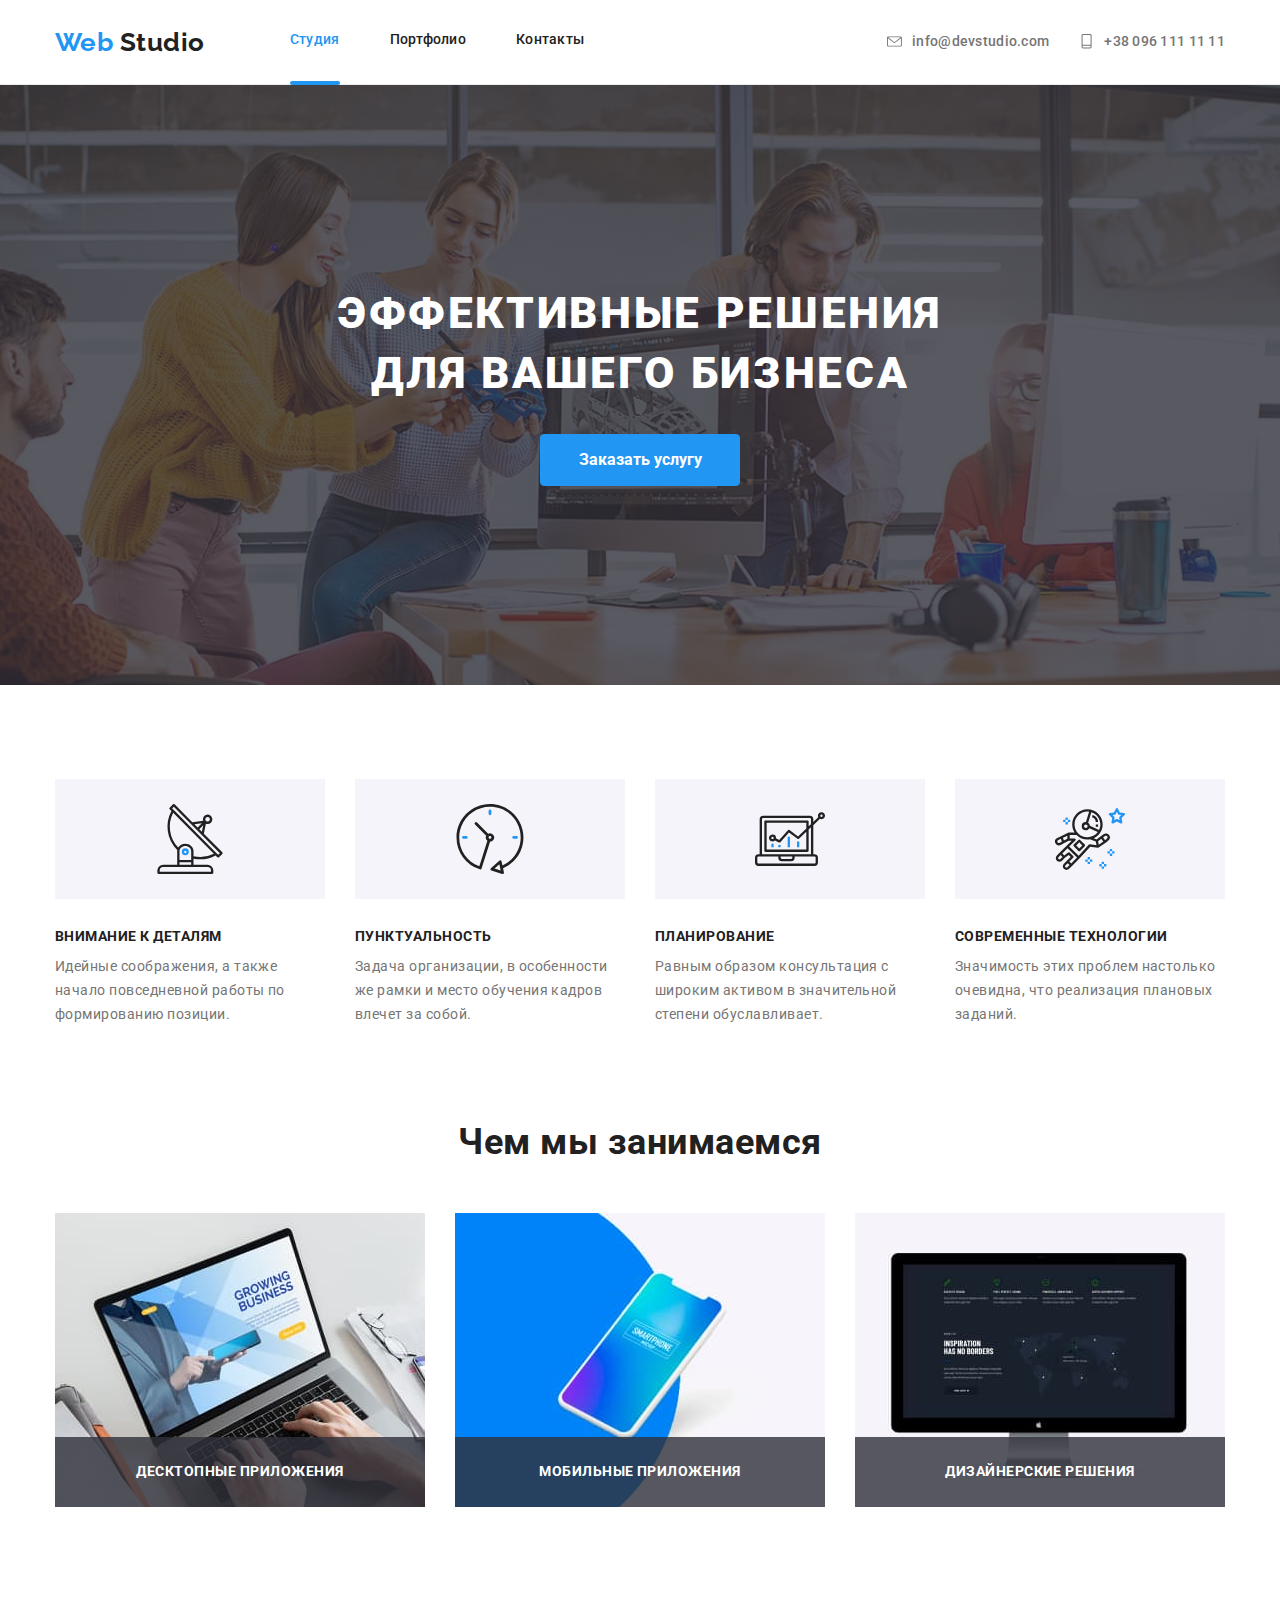
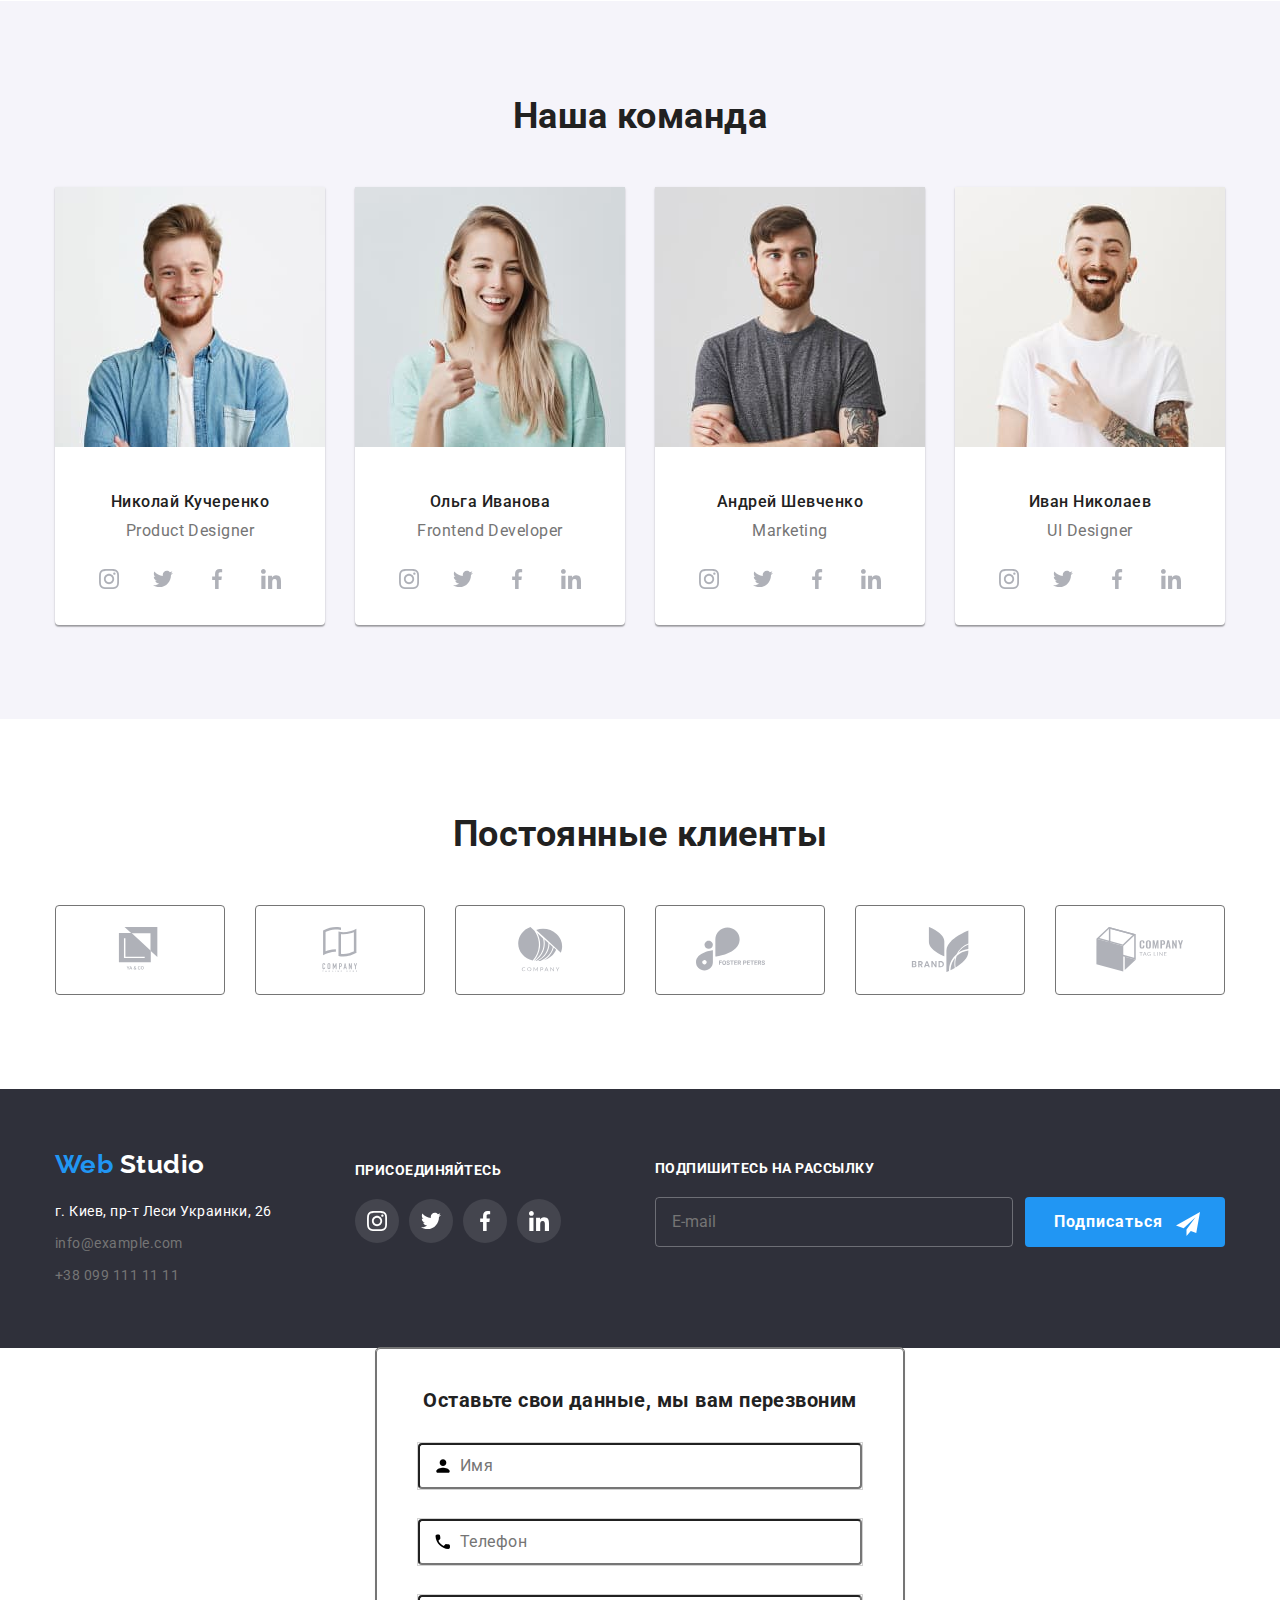
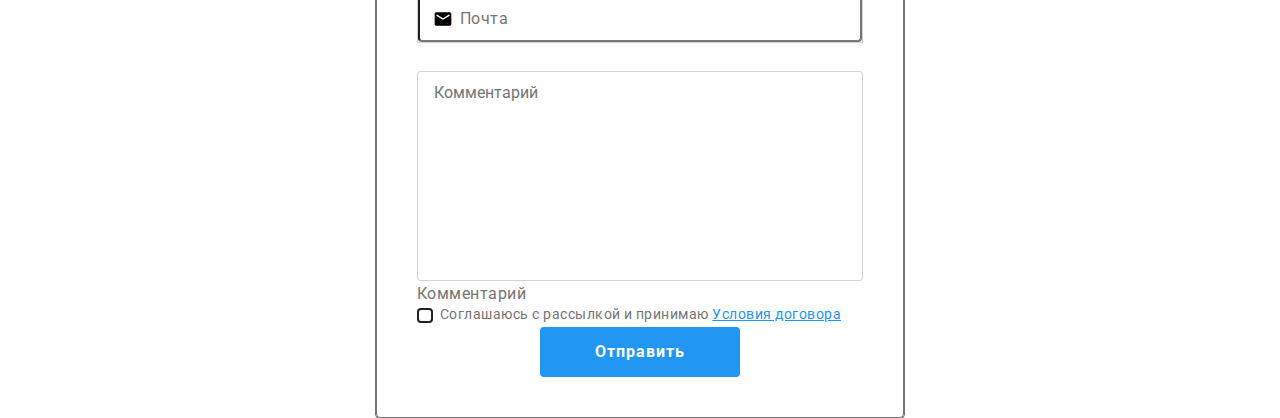
==== commit 629decd7: "x" ====
--- a/index.html
+++ b/index.html
@@ -513,7 +513,7 @@
             </svg>
           </span>
           Соглашаюсь с рассылкой и принимаю
-          <a href="">Условия договора</a></label
+          <a class="form-link" href="#">Условия договора</a></label
         >
       </p>
       <button type="submit" class="button-form">Отправить</button>
--- a/css/styles.css
+++ b/css/styles.css
@@ -844,3 +844,7 @@
   height: 100%;
   position: absolute;
 }
+.form-link {
+  color: var(--accent-color);
+  text-decoration: underline;
+}
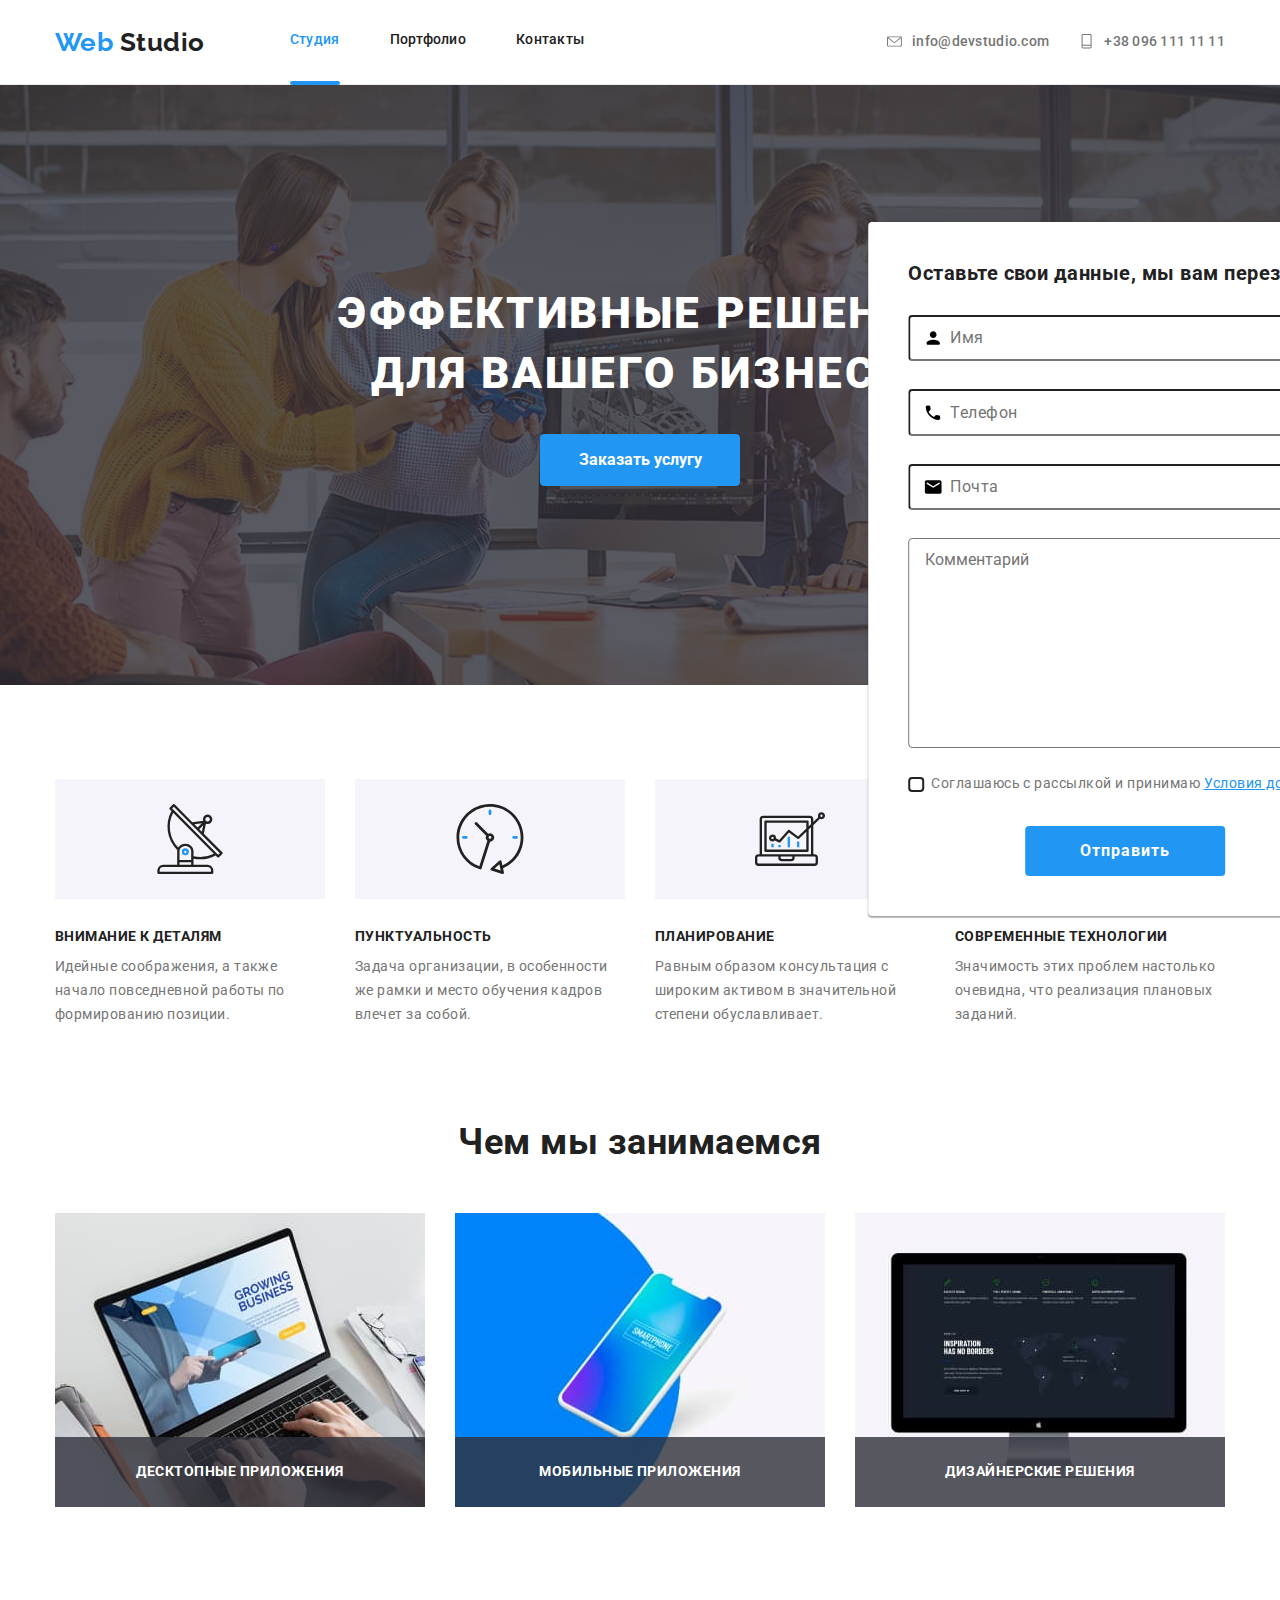
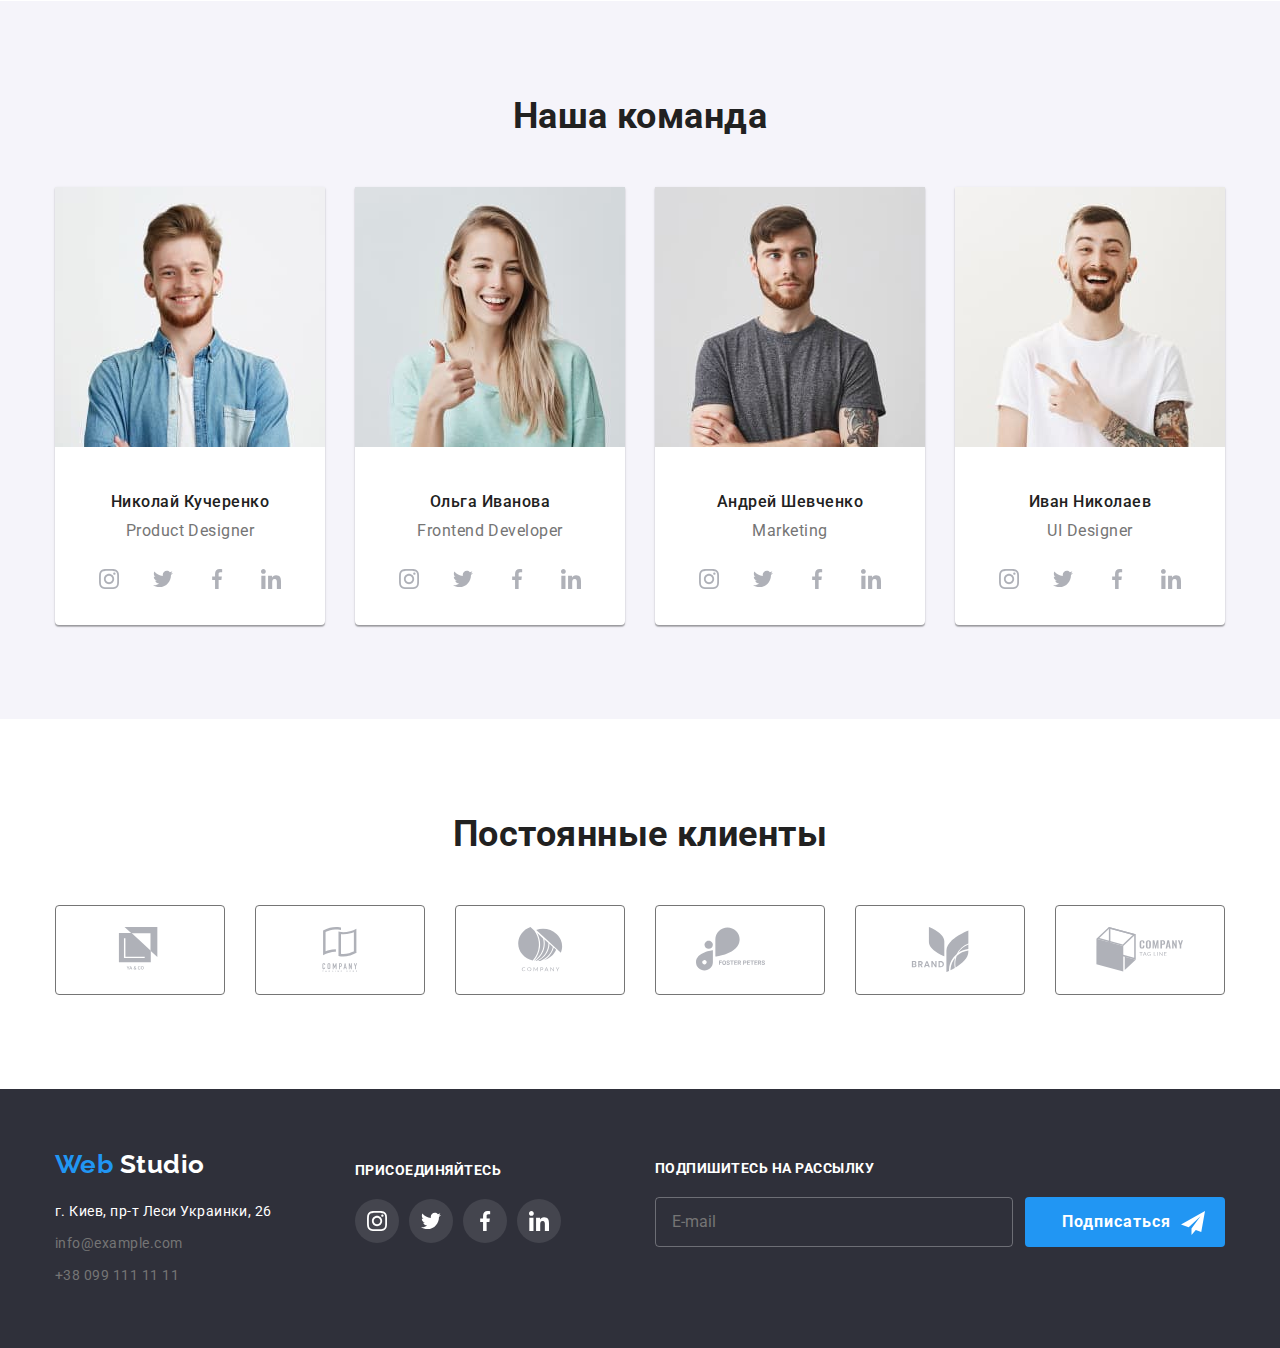
==== commit 092231a0: "d" ====
--- a/index.html
+++ b/index.html
@@ -439,10 +439,12 @@
                 id="mail"
                 placeholder="E-mail"
               />
-              <button type="submit" class="button-footer">Подписаться</button>
-              <svg class="icon-telegram">
-                <use href="./sprite/symb.svg#icon-telegram"></use>
-              </svg>
+              <button type="submit" class="button-footer">
+                Подписаться
+                <svg class="icon-telegram">
+                  <use href="./sprite/symb.svg#icon-telegram"></use>
+                </svg>
+              </button>
             </div>
           </form>
         </div>
@@ -450,7 +452,7 @@
     </footer>
     <form class="form-main">
       <h2 class="form-title">Оставьте свои данные, мы вам перезвоним</h2>
-      <p class="form-field">
+      <div class="form-field">
         <input
           class="form-input"
           type="text"
@@ -462,8 +464,8 @@
         <svg class="icon-input">
           <use href="./sprite/symb.svg#icon-person-modal"></use>
         </svg>
-      </p>
-      <p class="form-field">
+      </div>
+      <div class="form-field">
         <input
           class="form-input"
           type="tel"
@@ -475,8 +477,8 @@
         <svg class="icon-input">
           <use href="./sprite/symb.svg#icon-phone-modal"></use>
         </svg>
-      </p>
-      <p class="form-field">
+      </div>
+      <div class="form-field">
         <input
           class="form-input"
           type="email"
@@ -488,8 +490,8 @@
         <svg class="icon-input">
           <use href="./sprite/symb.svg#icon-email-modal"></use>
         </svg>
-      </p>
-      <p class="form-comment">
+      </div>
+      <div class="form-comment">
         <textarea
           name="comment"
           id="comment"
@@ -497,9 +499,8 @@
           class="comment"
           placeholder="Комментарий"
         ></textarea>
-        <label for="comment">Комментарий</label>
-      </p>
-      <p class="checkbox">
+      </div>
+      <div class="checkbox">
         <label for="agree" class="checkbox-label"
           ><input
             class="checkbox-input"
@@ -515,11 +516,13 @@
           Соглашаюсь с рассылкой и принимаю
           <a class="form-link" href="#">Условия договора</a></label
         >
-      </p>
+      </div>
       <button type="submit" class="button-form">Отправить</button>
-      <!-- <svg class="icon-close">
-        <use href="./sprite/symb.svg#icon-close"></use>
-      </svg> -->
+      <button type="submit" class="form-close-icon">
+        <svg class="icon-close">
+          <use href="./sprite/symb.svg#icon-close"></use>
+        </svg>
+      </button>
     </form>
   </body>
 </html>
--- a/css/styles.css
+++ b/css/styles.css
@@ -445,11 +445,11 @@
   display: flex;
   /* align-items: center; */
 }
-.footer-blocks div {
+.footer-blocks > div {
   width: calc((50% - 45px) / 2);
   margin-right: 30px;
 }
-.footer-blocks div:last-child {
+.footer-blocks > div:last-child {
   width: calc(50% - 15px);
   margin-right: 0px;
 }
@@ -511,10 +511,11 @@
 }
 .form-footer {
 
-}
+} 
 .input-footer {
   display: block;
-  min-width: 358px;
+  max-width: 358px;
+  width: 100%;
   padding-top: 15px;
   padding-bottom: 15px;
   padding-left: 16px;
@@ -522,10 +523,10 @@
   background-color: inherit;
   border: 1px solid var(--border-botton-color);
   margin-right: 12px;
+  color: var(--footer-text-color);
 }
 .footer-form-position {
   display: flex;
-  justify-content: space-between;
   position: relative;
   
 }
@@ -533,27 +534,25 @@
   color: var(--white-title-text-color);
   background-color: var(--accent-color);
   border: 1px solid var(--accent-color);
-  /* display: block; */
   font-weight: 700;
   font-size: 16px;
   line-height: 1.87;
   letter-spacing: 0.06em;
   border-radius: 4px;
-  padding: 10px 62px 10px 29px;
+  padding: 10px 12px 10px 29px;
   min-width: 200px;
   border-style: none;
-  /* margin-left: auto;
-  margin-right: auto; */
 }
 .form-footer > .footer-title {
   display: block;
   margin-bottom: 20px;
 }
 .icon-telegram {
-  position: absolute;
+  /* position: absolute; */
   width: 24px;
-  right: -275px;
-  top: -48px;
+  height: 24px ;
+  vertical-align: middle;
+  margin-left: 5px;
 }
 
 
@@ -696,20 +695,24 @@
 }
 
 /* form */
-p {
- margin: 0px;
-}
+
 .form-main {
- width: 528px;
- outline: 1px solid;
- border: 1px solid;
- border-radius: 4px;
- margin-left: auto;
- margin-right: auto;
- padding: 40px;
- box-shadow: 0px 2px 1px rgba(0, 0, 0, 0.2), 0px 1px 1px rgba(0, 0, 0, 0.14), 0px 1px 3px rgba(0, 0, 0, 0.12);
- position: relative;
-}
+  max-width: 528px;
+  border-radius: 4px;
+  margin-left: auto;
+  margin-right: auto;
+  padding: 40px;
+  box-shadow: 0px 2px 1px rgba(0, 0, 0, 0.2), 0px 1px 1px rgba(0, 0, 0, 0.14), 0px 1px 3px rgba(0, 0, 0, 0.12);
+  position: relative;
+  background-color: var(--white-title-text-color);
+   rgba(0, 0, 0, 0.2);
+
+  position: absolute;
+  top: 222px;
+  transform: translateX(169%);
+  /* opacity: 0; */
+}
+
 .form-title {
   margin-top: 0px;
   margin-bottom: 30px;
@@ -724,27 +727,18 @@
   display: flex;
   flex-direction: column;
   position: relative;
-  border: 1px solid rgba(33, 33, 33, 0.2);
-}
-/* .form-field .input {
-  width: 100%;
-  padding-top: 12px;
-  padding-bottom: 12px;
-  border-radius: 4px; */
 }
 
 .form-comment {
   margin-top: 0px;
   margin-bottom: 20px;
-  
-}
-
+} 
 .comment {
   padding: 12px 16px;
   width: 100%;
   border-radius: 4px;
   resize: none;
-  border: 1px solid rgba(33, 33, 33, 0.2);
+  /* border: 1px solid var(--accent-color); */
 }
 .checkbox input[type="checkbox"] {
   width: 16px;
@@ -767,6 +761,7 @@
   border-radius: 4px;
   padding: 10px;
   min-width: 200px;
+  margin-top: 30px;
   margin-left: auto;
   margin-right: auto;
   border-style: none;
@@ -781,7 +776,10 @@
 .form-input:focus + .form-label,
 .form-input:not(:placeholder-shown) + .form-label {
   color: var(--accent-color);
-  transform: translateY(-50px) translateX(-30px);
+  transform: translate(-26px, calc(-100% - 4px));
+  font-size: 12px;
+  top: 0;
+  
   /* border: var(--accent-color); */
   
 }
@@ -798,6 +796,7 @@
   left: 42px;
   transform: translateY(-50%);
   transition: transform 250ms cubic-bezier(0.4, 0, 0.2, 1);
+  
 }
 .icon-input {
   position: absolute;
@@ -848,3 +847,19 @@
   color: var(--accent-color);
   text-decoration: underline;
 }
+.form-close-icon {
+  border: 1px solid rgba(0, 0, 0, 0.1);
+  border-radius: 50%;
+  width: 30px;
+  height: 30px;
+  position: absolute;
+  top:1%;
+  right: 1%;
+}
+.icon-close {
+  width: 11px;
+  height: 11px;
+}  
+.form-close-icon:hover .icon-close {
+  fill: var(--accent-color);
+}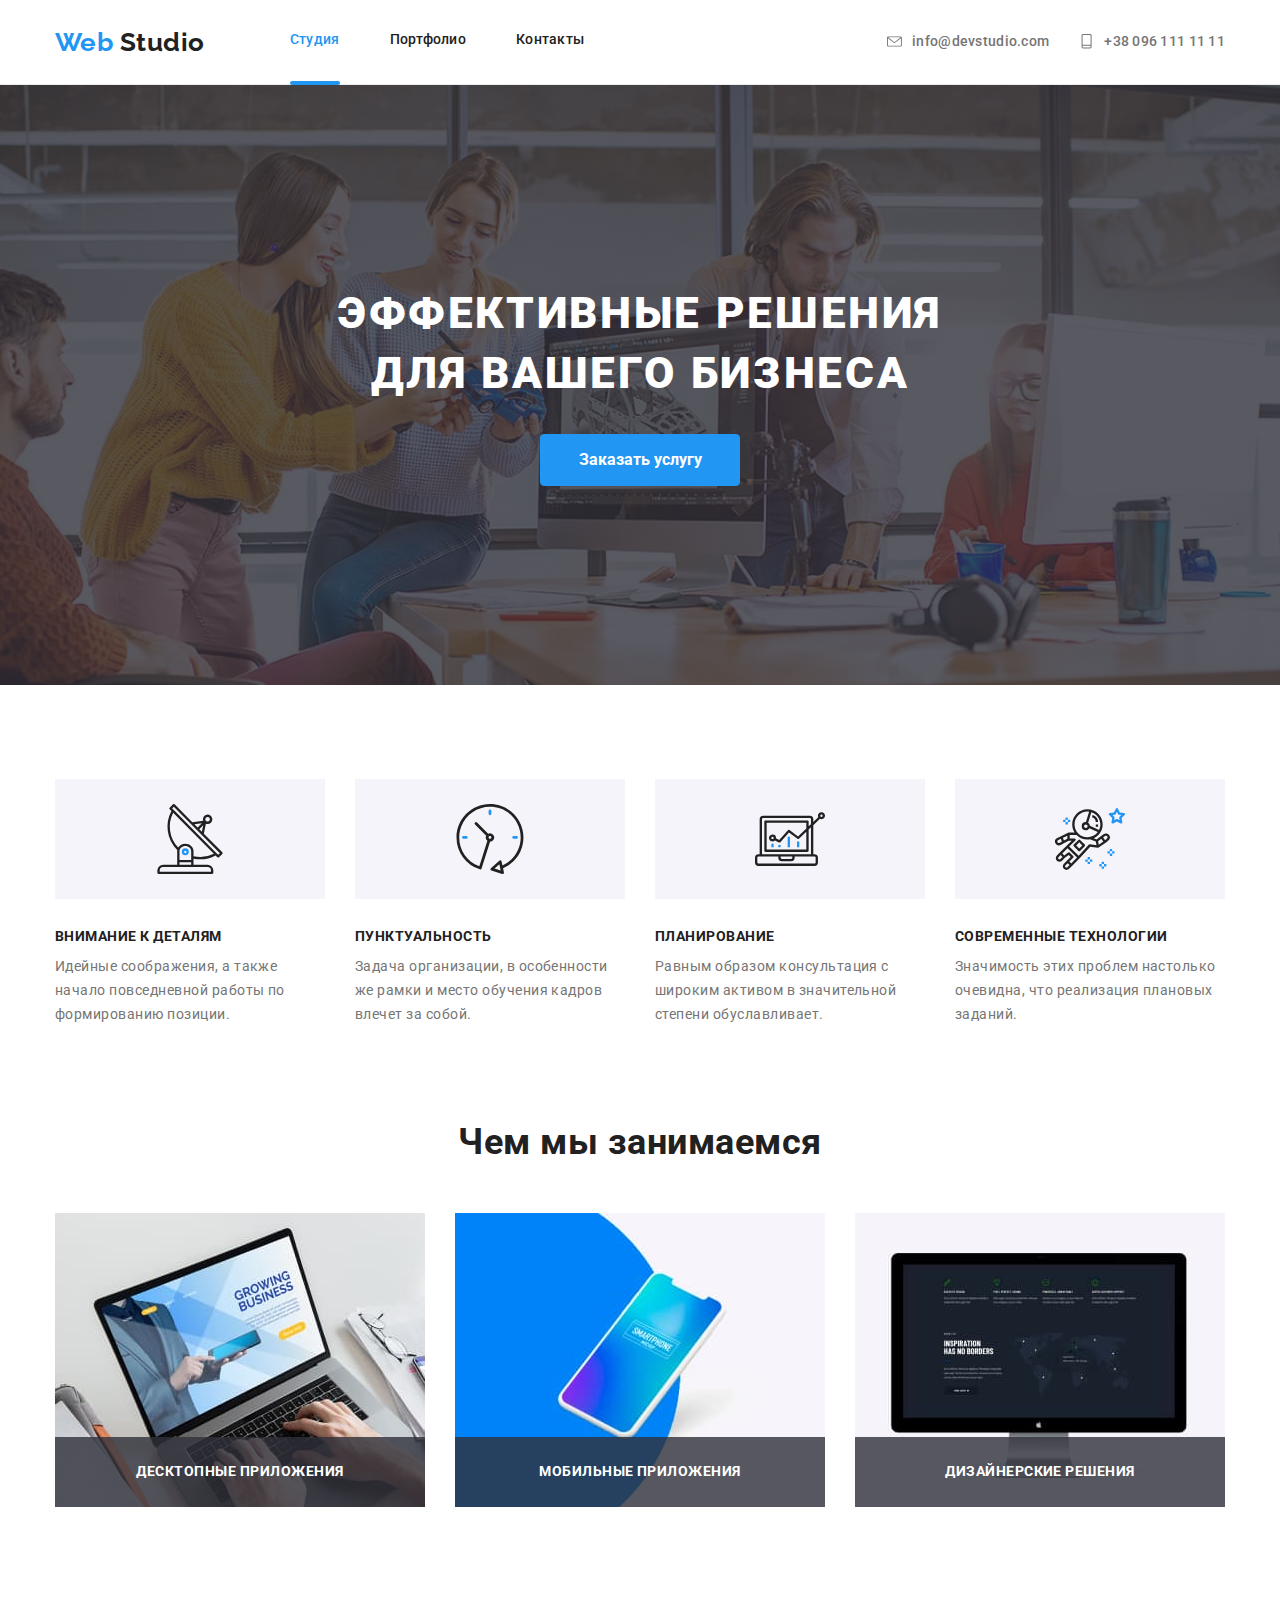
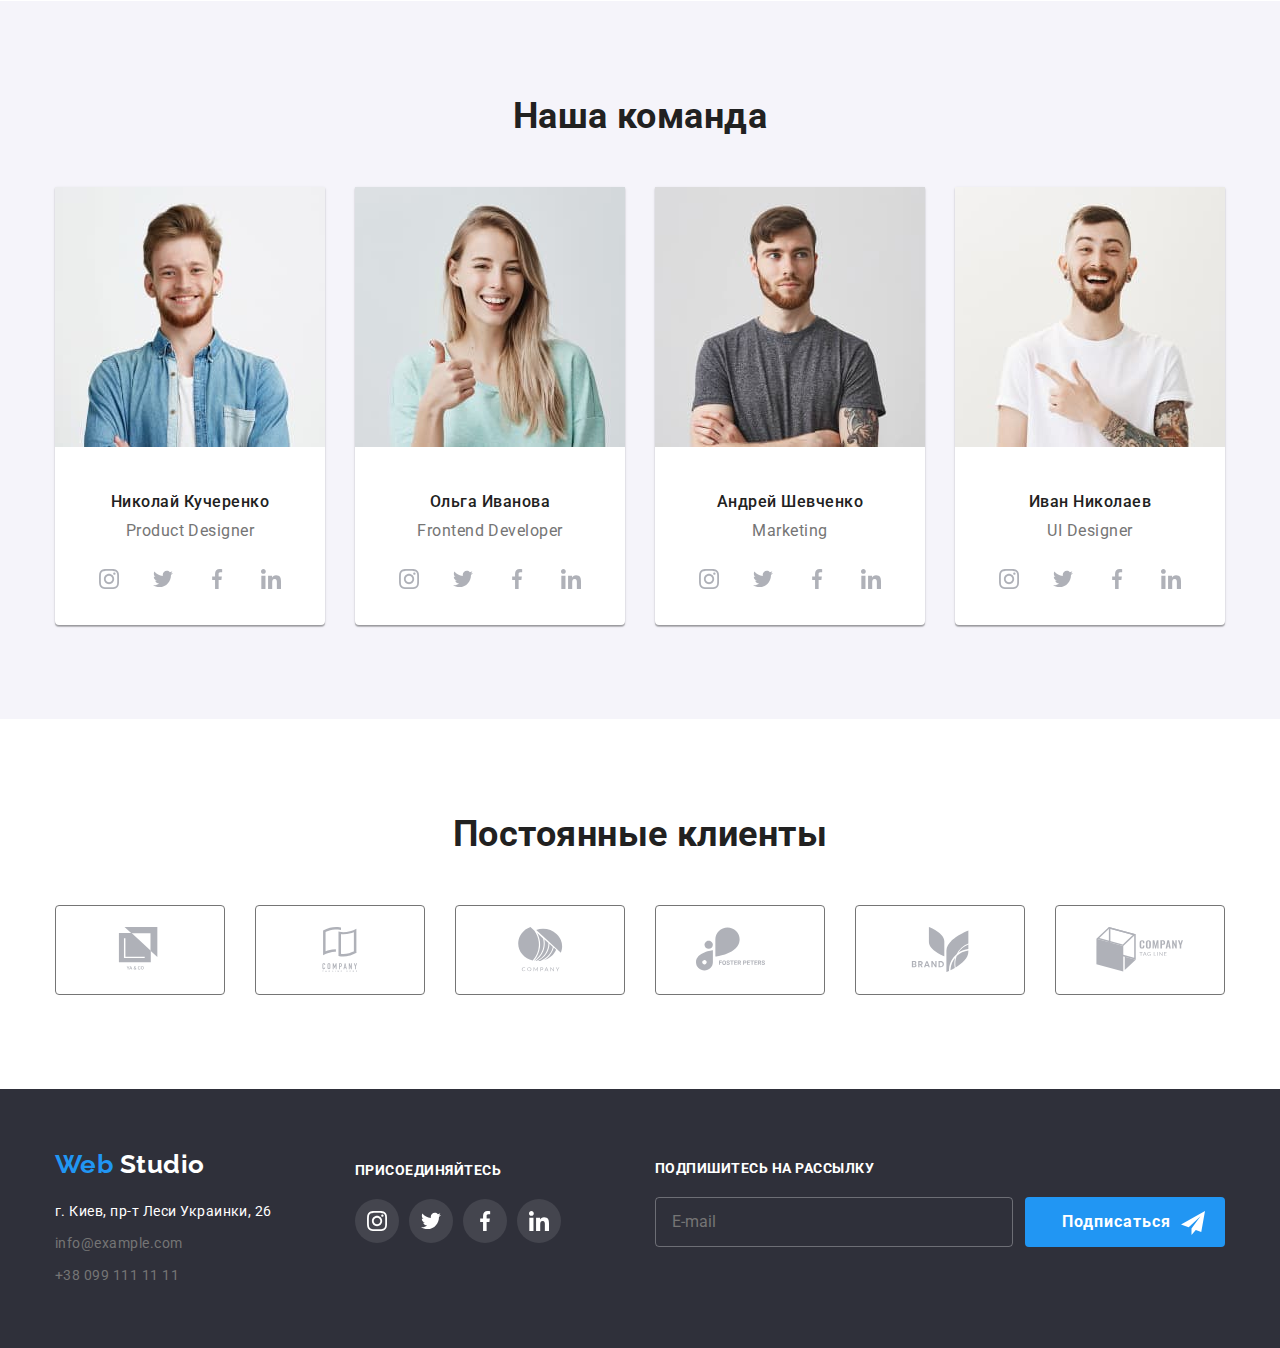
==== commit c16d1460: "sd" ====
--- a/index.html
+++ b/index.html
@@ -436,7 +436,7 @@
                 class="input-footer"
                 type="email"
                 name="mail"
-                id="mail"
+                id="mail-footer"
                 placeholder="E-mail"
               />
               <button type="submit" class="button-footer">
@@ -450,79 +450,83 @@
         </div>
       </div>
     </footer>
-    <form class="form-main">
-      <h2 class="form-title">Оставьте свои данные, мы вам перезвоним</h2>
-      <div class="form-field">
-        <input
-          class="form-input"
-          type="text"
-          name="name"
-          id="name"
-          placeholder=" "
-        />
-        <label class="form-label" for="name">Имя</label>
-        <svg class="icon-input">
-          <use href="./sprite/symb.svg#icon-person-modal"></use>
-        </svg>
+    <div class="backdrop is-hidden">
+      <div class="modal">
+        <h2 class="form-title">Оставьте свои данные, мы вам перезвоним</h2>
+        <button type="button" class="form-close-icon">
+          <svg class="icon-close">
+            <use href="./sprite/symb.svg#icon-close"></use>
+          </svg>
+        </button>
+        <form class="form-main">
+          <div class="form-field">
+            <input
+              class="form-input"
+              type="text"
+              name="name"
+              id="name"
+              placeholder=" "
+            />
+            <label class="form-label" for="name">Имя</label>
+            <svg class="icon-input">
+              <use href="./sprite/symb.svg#icon-person-modal"></use>
+            </svg>
+          </div>
+          <div class="form-field">
+            <input
+              class="form-input"
+              type="tel"
+              name="tel"
+              id="tel"
+              placeholder=" "
+            />
+            <label class="form-label" for="tel">Телефон</label>
+            <svg class="icon-input">
+              <use href="./sprite/symb.svg#icon-phone-modal"></use>
+            </svg>
+          </div>
+          <div class="form-field">
+            <input
+              class="form-input"
+              type="email"
+              name="mail"
+              id="mail"
+              placeholder=" "
+            />
+            <label class="form-label" for="mail">Почта</label>
+            <svg class="icon-input">
+              <use href="./sprite/symb.svg#icon-email-modal"></use>
+            </svg>
+          </div>
+          <div class="form-comment">
+            <textarea
+              name="comment"
+              id="comment"
+              rows="10"
+              class="comment"
+              placeholder="Комментарий"
+            ></textarea>
+          </div>
+          <div class="checkbox">
+            <label for="agree" class="checkbox-label"
+              ><input
+                class="checkbox-input"
+                type="checkbox"
+                name="topik"
+                value="agree "
+                id="agree"
+              /><span class="checkbox-icon">
+                <svg class="icon-check-modal">
+                  <use href="./sprite/symb.svg#icon-check-modal"></use>
+                </svg>
+              </span>
+              Соглашаюсь с рассылкой и принимаю
+              <a class="form-link" href="#">Условия договора</a></label
+            >
+          </div>
+          <button type="submit" class="button-form">Отправить</button>
+        </form>
       </div>
-      <div class="form-field">
-        <input
-          class="form-input"
-          type="tel"
-          name="tel"
-          id="tel"
-          placeholder=" "
-        />
-        <label class="form-label" for="tel">Телефон</label>
-        <svg class="icon-input">
-          <use href="./sprite/symb.svg#icon-phone-modal"></use>
-        </svg>
-      </div>
-      <div class="form-field">
-        <input
-          class="form-input"
-          type="email"
-          name="mail"
-          id="mail"
-          placeholder=" "
-        />
-        <label class="form-label" for="mail">Почта</label>
-        <svg class="icon-input">
-          <use href="./sprite/symb.svg#icon-email-modal"></use>
-        </svg>
-      </div>
-      <div class="form-comment">
-        <textarea
-          name="comment"
-          id="comment"
-          rows="10"
-          class="comment"
-          placeholder="Комментарий"
-        ></textarea>
-      </div>
-      <div class="checkbox">
-        <label for="agree" class="checkbox-label"
-          ><input
-            class="checkbox-input"
-            type="checkbox"
-            name="topik"
-            value="agree "
-            id="agree"
-          /><span class="checkbox-icon">
-            <svg class="icon-check-modal">
-              <use href="./sprite/symb.svg#icon-check-modal"></use>
-            </svg>
-          </span>
-          Соглашаюсь с рассылкой и принимаю
-          <a class="form-link" href="#">Условия договора</a></label
-        >
-      </div>
-      <button type="submit" class="button-form">Отправить</button>
-      <button type="submit" class="form-close-icon">
-        <svg class="icon-close">
-          <use href="./sprite/symb.svg#icon-close"></use>
-        </svg>
-      </button>
-    </form>
+    </div>
   </body>
 </html>
--- a/css/styles.css
+++ b/css/styles.css
@@ -695,22 +695,36 @@
 }
 
 /* form */
-
+.backdrop {
+  position: fixed;
+  top: 0;
+  left: 0;
+  width: 100%;
+  height: 100%;
+  background-color: rgba(0, 0, 0, 0.2);
+}
+.backdrop.is-hidden {
+  visibility: hidden;
+}
+.backdrop.is-hidden {
+
+
+}
+.modal {
+  max-width: 528px;
+  border-radius: 4px; 
+  box-shadow: 0px 2px 1px rgba(0, 0, 0, 0.2), 0px 1px 1px rgba(0, 0, 0, 0.14), 0px 1px 3px rgba(0, 0, 0, 0.12);
+  background-color: var(--white-title-text-color);
+  position: absolute;
+  padding: 40px;
+  top: 50%;
+  left: 50%;
+  transform: translate(-50%, -50%);
+  transition: all 250ms linear;
+  transform: scale(0);
+}
 .form-main {
-  max-width: 528px;
-  border-radius: 4px;
-  margin-left: auto;
-  margin-right: auto;
-  padding: 40px;
-  box-shadow: 0px 2px 1px rgba(0, 0, 0, 0.2), 0px 1px 1px rgba(0, 0, 0, 0.14), 0px 1px 3px rgba(0, 0, 0, 0.12);
-  position: relative;
-  background-color: var(--white-title-text-color);
-   rgba(0, 0, 0, 0.2);
-
-  position: absolute;
-  top: 222px;
-  transform: translateX(169%);
-  /* opacity: 0; */
+ position: relative;
 }
 
 .form-title {
@@ -854,7 +868,7 @@
   height: 30px;
   position: absolute;
   top:1%;
-  right: 1%;
+  right: 2%;
 }
 .icon-close {
   width: 11px;
